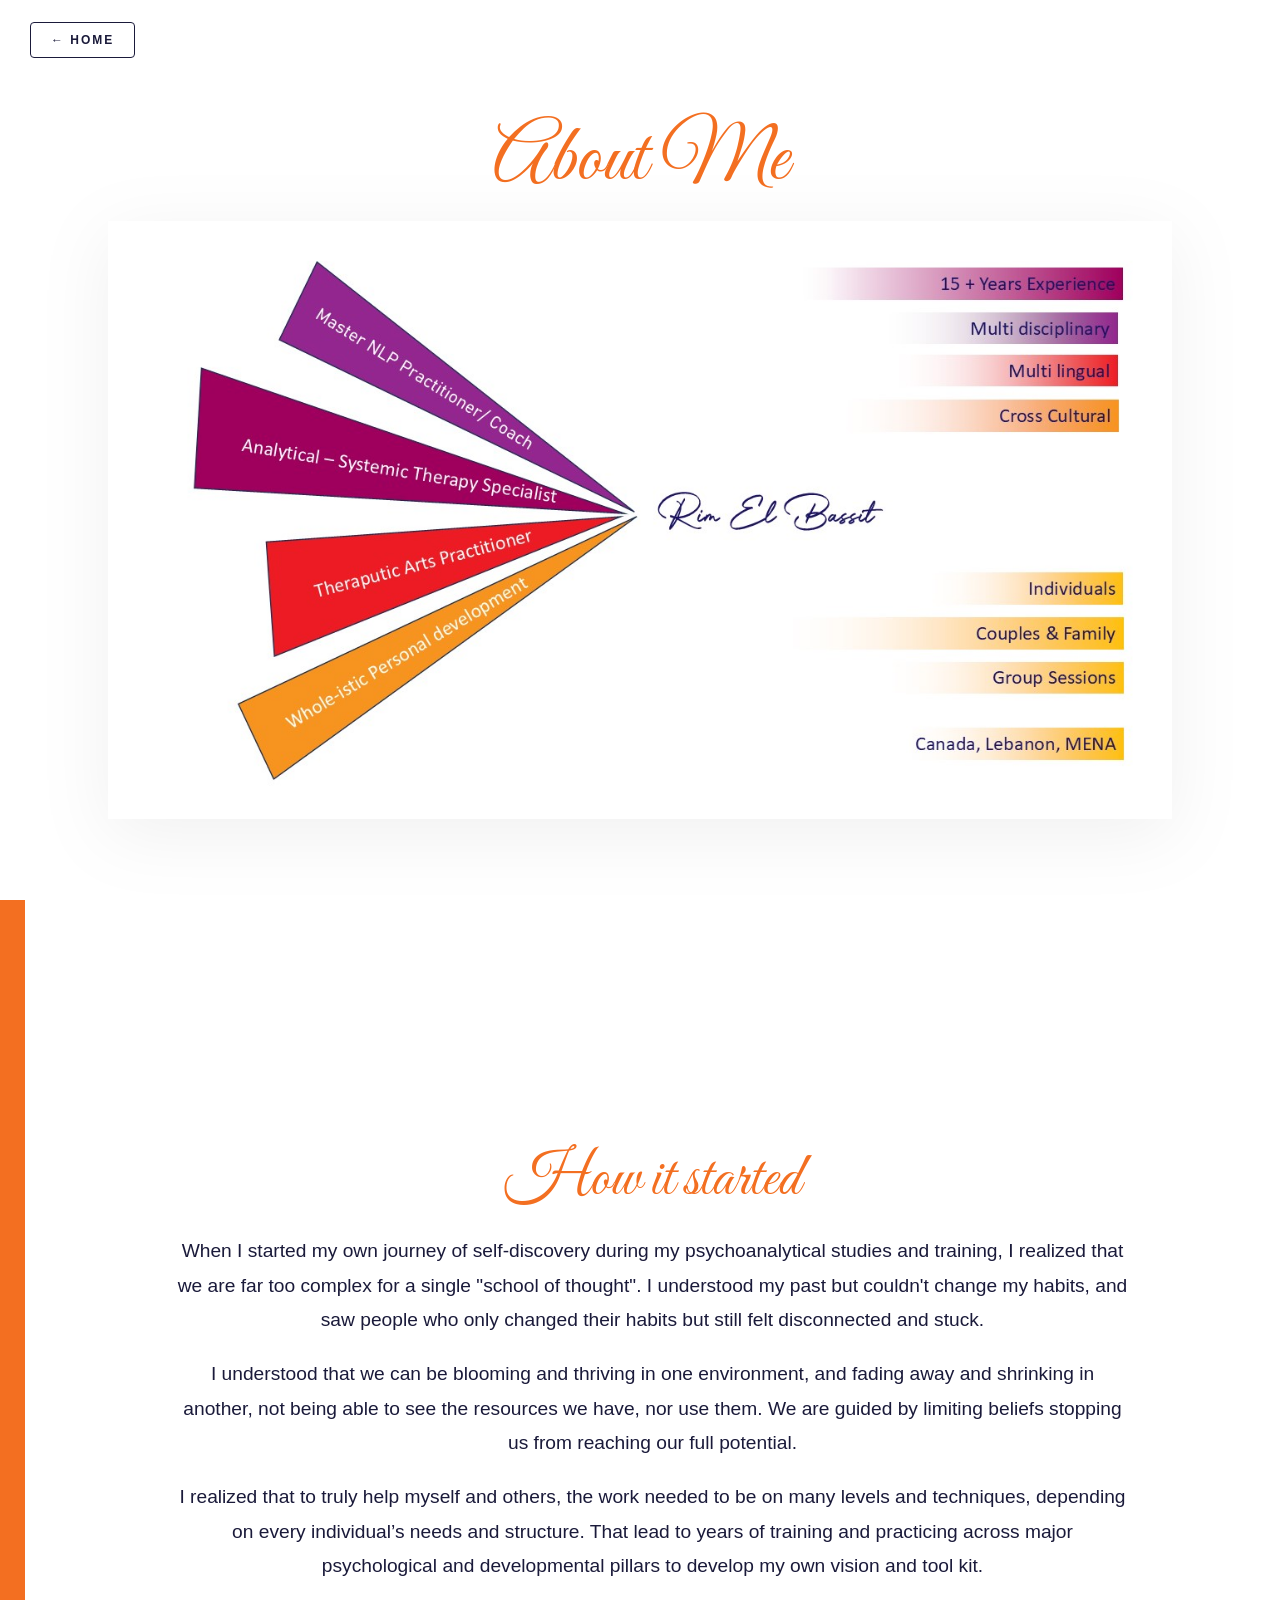
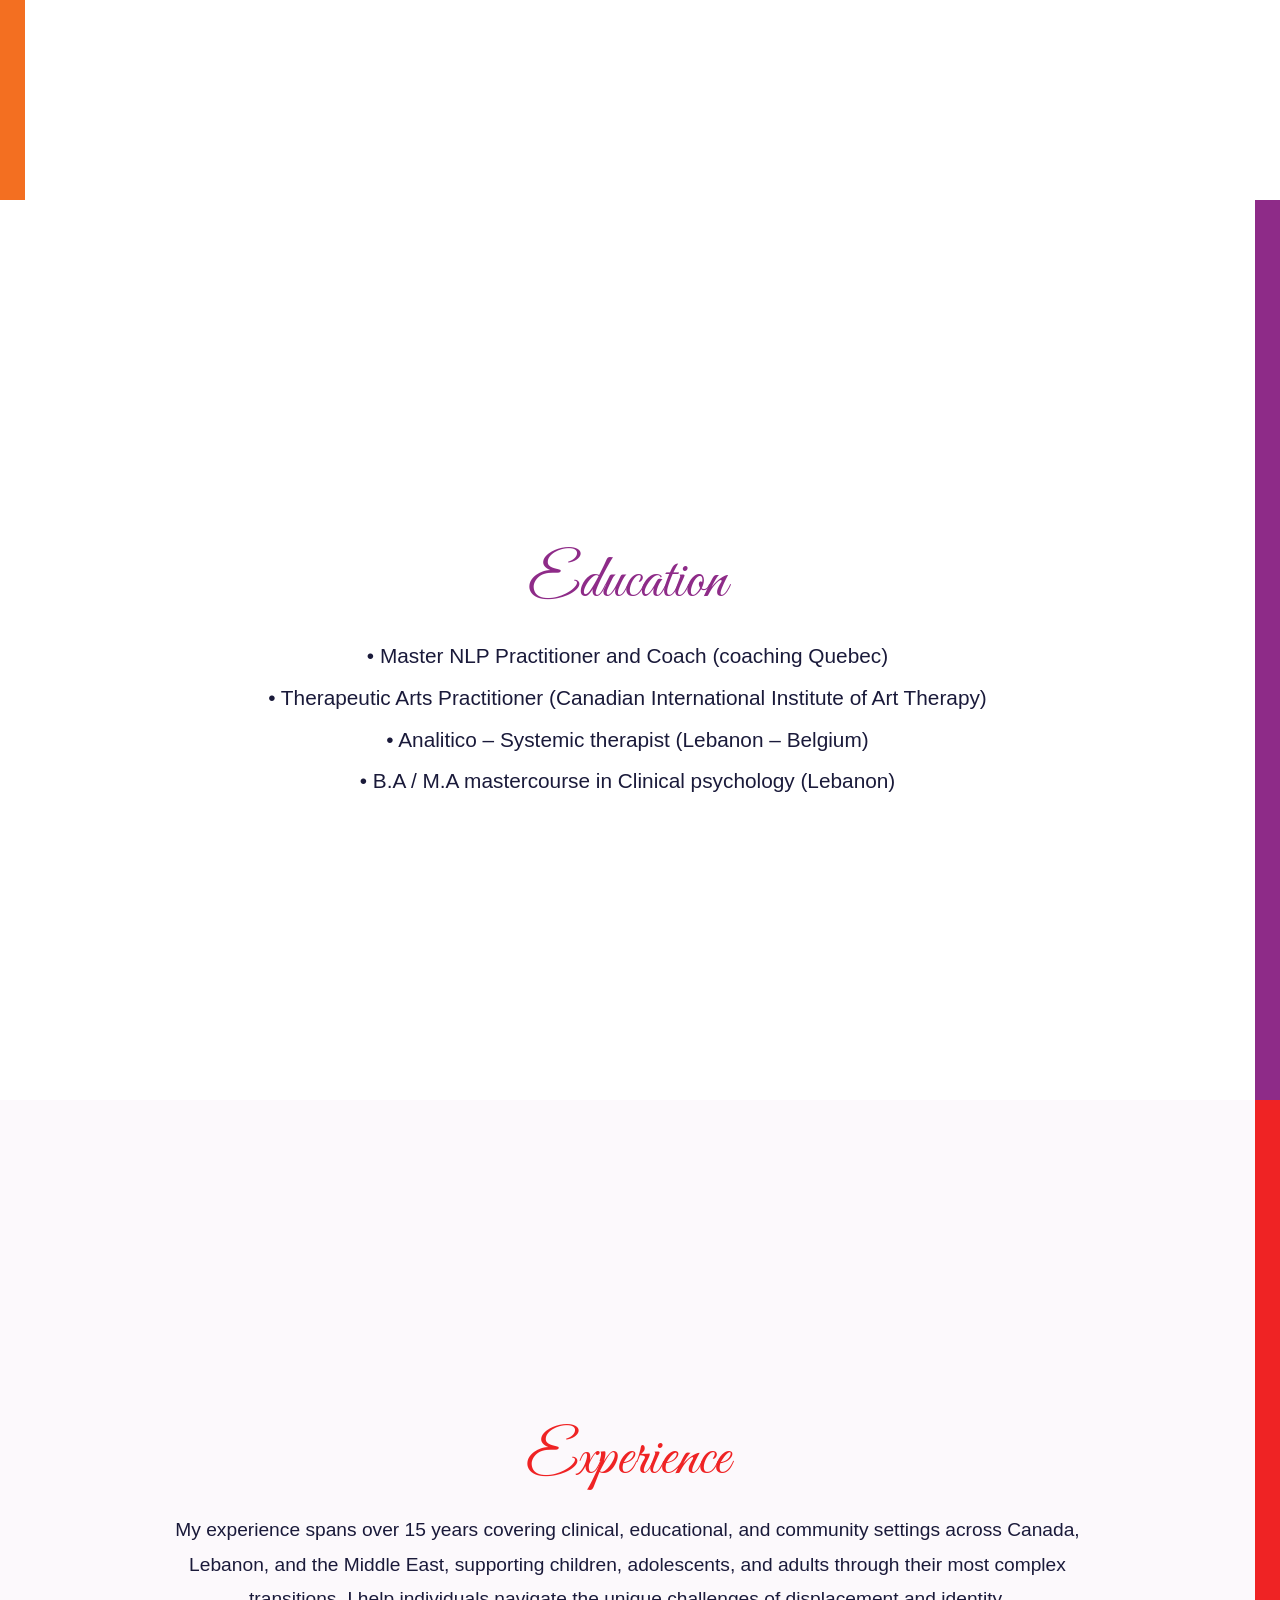
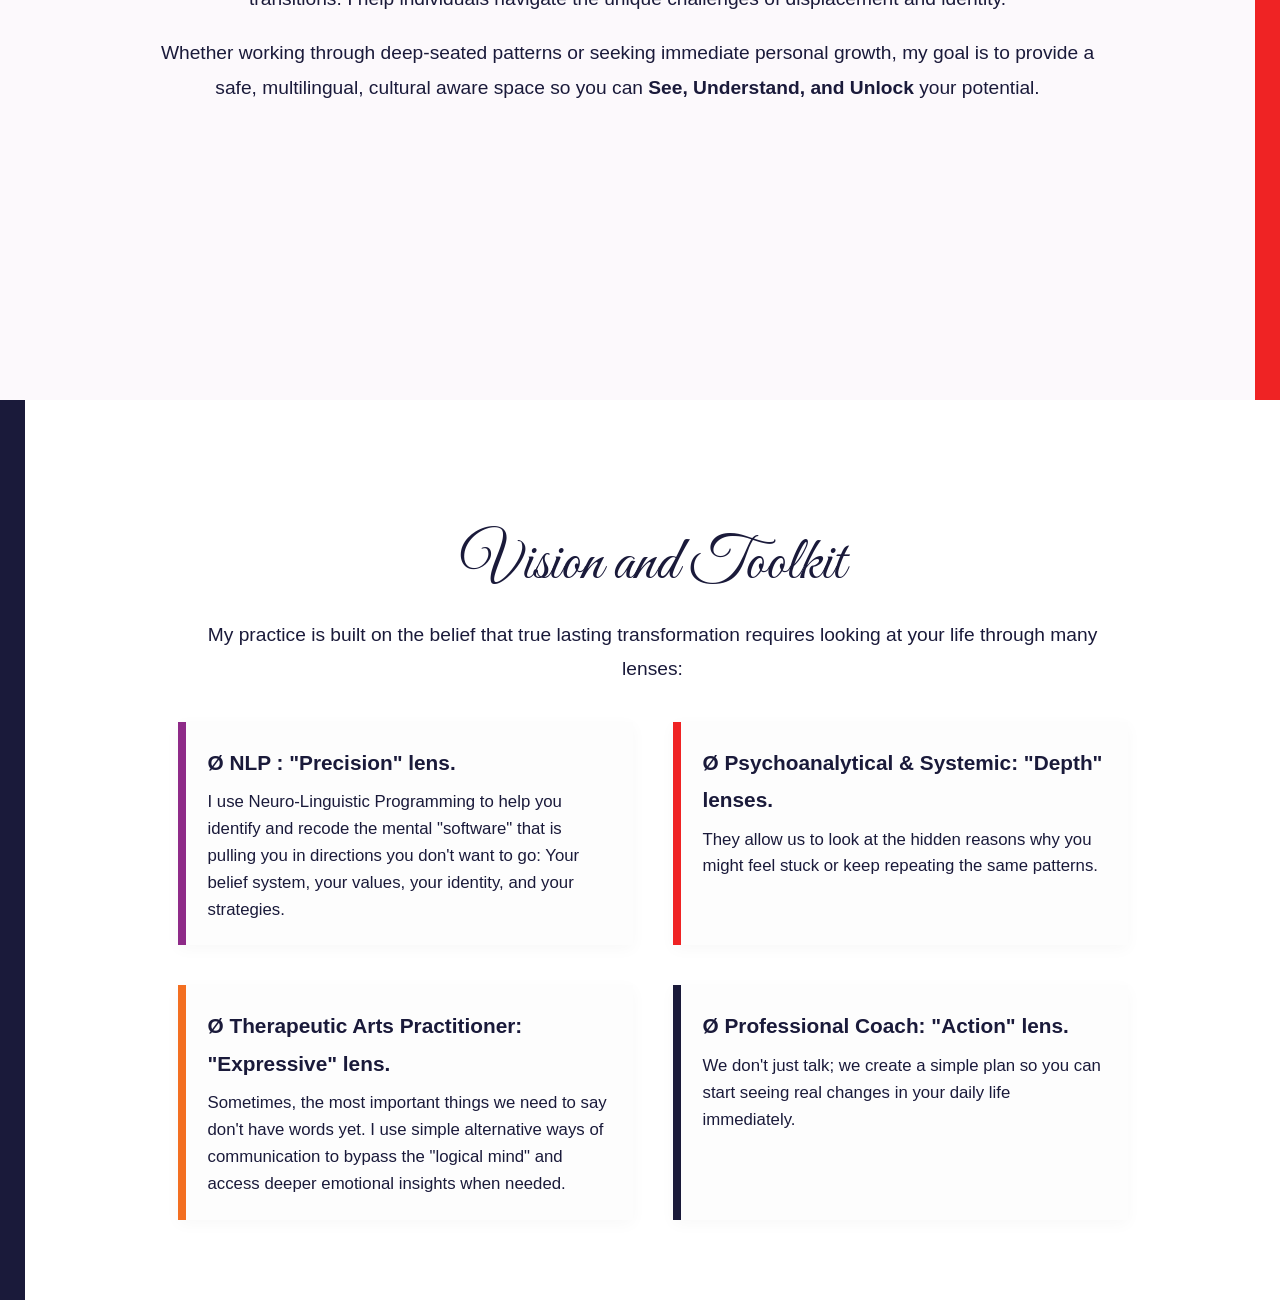
==== about.html @ 896c9c1b "Refactor styles and update toolkit section Adjusted styles for various elements, including font size" ====
<!DOCTYPE html>
<html lang="en">
<head>
    <meta charset="UTF-8">
    <meta name="viewport" content="width=device-width, initial-scale=1.0">
    <title>About Me | I See Counseling</title>
    <link href="https://fonts.googleapis.com/css2?family=Great+Vibes&display=swap" rel="stylesheet">
    <style>
        :root {
            --brand-orange: #f36f21;
            --brand-purple: #8e2b88;
            --brand-red: #ef2324;
            --brand-navy: #1a1a3a;
        }

        /* 1. Layout & Scroll Snap */
        html { scroll-behavior: smooth; }
        body {
            margin: 0;
            font-family: 'Segoe UI', Arial, sans-serif;
            color: var(--brand-navy);
            background-color: #ffffff;
            scroll-snap-type: y mandatory;
            overflow-x: hidden;
        }

        section {
            min-height: 100vh;
            width: 100vw;
            display: flex;
            flex-direction: column;
            justify-content: center;
            align-items: center; 
            padding: 60px 80px;
            box-sizing: border-box;
            scroll-snap-align: start;
            position: relative;
        }

        /* 2. Navigation */
        .nav-top {
            position: fixed;
            top: 30px;
            left: 30px;
            z-index: 100;
        }
        .btn-home {
            text-decoration: none;
            color: var(--brand-navy);
            font-weight: 700;
            font-size: 0.75rem;
            text-transform: uppercase;
            letter-spacing: 2px;
            background: rgba(255,255,255,0.95);
            padding: 10px 20px;
            border: 1.5px solid var(--brand-navy);
            border-radius: 4px;
            transition: 0.3s;
        }
        .btn-home:hover { background: var(--brand-navy); color: #fff; }

        /* 3. Typography - Adjusted one degree smaller */
        .handwritten {
            font-family: 'Great Vibes', cursive;
            font-weight: 400;
            font-size: 5rem; /* Down from 6rem */
            margin: 0;
            line-height: 1;
        }
        
        .section-title {
            font-family: 'Great Vibes', cursive;
            font-weight: 400;
            font-size: 3.8rem; /* Down from 4.5rem */
            margin-bottom: 20px;
            line-height: 1.1;
            text-align: center;
        }

        .text-content {
            max-width: 950px;
            font-size: 1.2rem; /* Down from 1.35rem */
            line-height: 1.8;
            color: var(--brand-navy); 
            text-align: center;
        }

        /* 4. Section Vertical Bar Styling */
        #hero { padding-top: 100px; }
        .hero-diagram { width: 95%; max-width: 1200px; height: auto; margin-top: 20px; filter: drop-shadow(0 15px 35px rgba(0,0,0,0.06)); }

        #how-it-started { border-left: 25px solid var(--brand-orange); }
        #education { border-right: 25px solid var(--brand-purple); }
        #experience { border-right: 25px solid var(--brand-red); background-color: #fcf9fc; }
        #vision-toolkit { border-left: 25px solid var(--brand-navy); }

        /* 5. Vision and Toolkit Grid */
        .toolkit-grid {
            display: grid;
            grid-template-columns: 1fr 1fr;
            gap: 40px;
            margin-top: 35px;
            text-align: left;
        }
        
        .toolkit-item {
            padding: 22px;
            background: #fdfdfd;
            box-shadow: 0 4px 15px rgba(0,0,0,0.03);
            border-left: 8px solid; 
        }
        
        .toolkit-item strong { display: block; font-size: 1.3rem; margin-bottom: 8px; color: var(--brand-navy); }
        .toolkit-item p { margin: 0; font-size: 1.05rem; line-height: 1.6; color: var(--brand-navy); }
        
        /* Toolkit Lens Colors */
        .nlp { border-left-color: var(--brand-purple); }
        .psych { border-left-color: var(--brand-red); }
        .arts { border-left-color: var(--brand-orange); }
        .coach { border-left-color: var(--brand-navy); }

        @media (max-width: 1024px) {
            section { height: auto; min-height: 100vh; padding: 100px 30px; border-width: 15px !important; }
            .toolkit-grid { grid-template-columns: 1fr; }
            .handwritten { font-size: 3.5rem; }
            .section-title { font-size: 3rem; }
            .text-content { font-size: 1.1rem; }
        }
    </style>
</head>
<body>

    <nav class="nav-top">
        <a href="index.html" class="btn-home">← Home</a>
    </nav>

    <section id="hero">
        <h1 class="handwritten" style="color: var(--brand-orange);">About Me</h1>
        <img src="about-diagram.jpg" alt="Identity Map" class="hero-diagram">
    </section>

    <section id="how-it-started">
        <div class="text-content">
            <h2 class="section-title" style="color: var(--brand-orange);">How it started</h2>
            <p>When I started my own journey of self-discovery during my psychoanalytical studies and training, I realized that we are far too complex for a single "school of thought". I understood my past but couldn't change my habits, and saw people who only changed their habits but still felt disconnected and stuck.</p>
            <p>I understood that we can be blooming and thriving in one environment, and fading away and shrinking in another, not being able to see the resources we have, nor use them. We are guided by limiting beliefs stopping us from reaching our full potential.</p>
            <p>I realized that to truly help myself and others, the work needed to be on many levels and techniques, depending on every individual’s needs and structure. That lead to years of training and practicing across major psychological and developmental pillars to develop my own vision and tool kit.</p>
        </div>
    </section>

    <section id="education">
        <div class="text-content">
            <h2 class="section-title" style="color: var(--brand-purple);">Education</h2>
            <div style="font-weight: 500; font-size: 1.3rem; line-height: 2;">
                • Master NLP Practitioner and Coach (coaching Quebec)<br>
                • Therapeutic Arts Practitioner (Canadian International Institute of Art Therapy)<br>
                • Analitico – Systemic therapist (Lebanon – Belgium)<br>
                • B.A / M.A mastercourse in Clinical psychology (Lebanon)
            </div>
        </div>
    </section>

    <section id="experience">
        <div class="text-content">
            <h2 class="section-title" style="color: var(--brand-red);">Experience</h2>
            <p>My experience spans over 15 years covering clinical, educational, and community settings across Canada, Lebanon, and the Middle East, supporting children, adolescents, and adults through their most complex transitions. I help individuals navigate the unique challenges of displacement and identity.</p>
            <p>Whether working through deep-seated patterns or seeking immediate personal growth, my goal is to provide a safe, multilingual, cultural aware space so you can <strong>See, Understand, and Unlock</strong> your potential.</p>
        </div>
    </section>

    <section id="vision-toolkit">
        <div class="text-content">
            <h2 class="section-title" style="color: var(--brand-navy);">Vision and Toolkit</h2>
            <p style="margin-bottom: 30px;">My practice is built on the belief that true lasting transformation requires looking at your life through many lenses:</p>
            
            <div class="toolkit-grid">
                <div class="toolkit-item nlp">
                    <strong>Ø NLP : "Precision" lens.</strong>
                    <p>I use Neuro-Linguistic Programming to help you identify and recode the mental "software" that is pulling you in directions you don't want to go: Your belief system, your values, your identity, and your strategies.</p>
                </div>
                <div class="toolkit-item psych">
                    <strong>Ø Psychoanalytical & Systemic: "Depth" lenses.</strong>
                    <p>They allow us to look at the hidden reasons why you might feel stuck or keep repeating the same patterns.</p>
                </div>
                <div class="toolkit-item arts">
                    <strong>Ø Therapeutic Arts Practitioner: "Expressive" lens.</strong>
                    <p>Sometimes, the most important things we need to say don't have words yet. I use simple alternative ways of communication to bypass the "logical mind" and access deeper emotional insights when needed.</p>
                </div>
                <div class="toolkit-item coach">
                    <strong>Ø Professional Coach: "Action" lens.</strong>
                    <p>We don't just talk; we create a simple plan so you can start seeing real changes in your daily life immediately.</p>
                </div>
            </div>
        </div>
    </section>

</body>
</html>
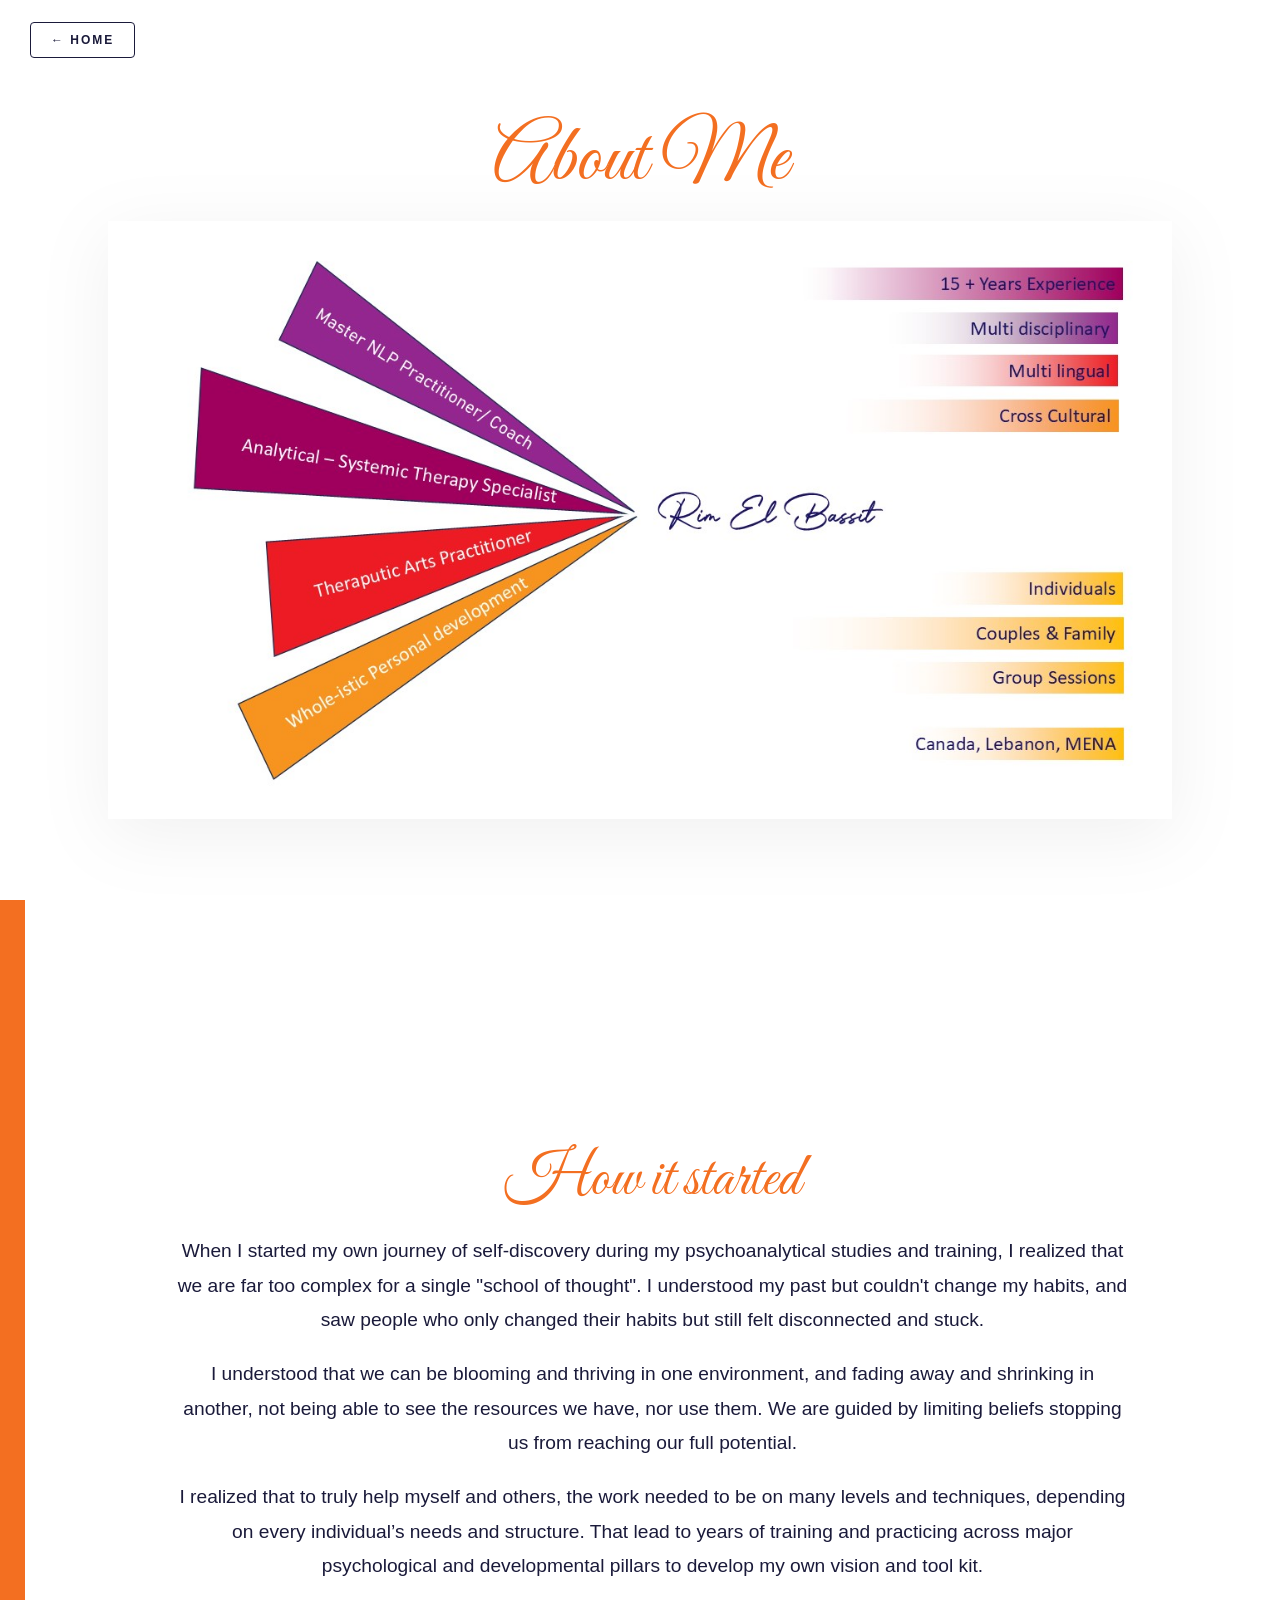
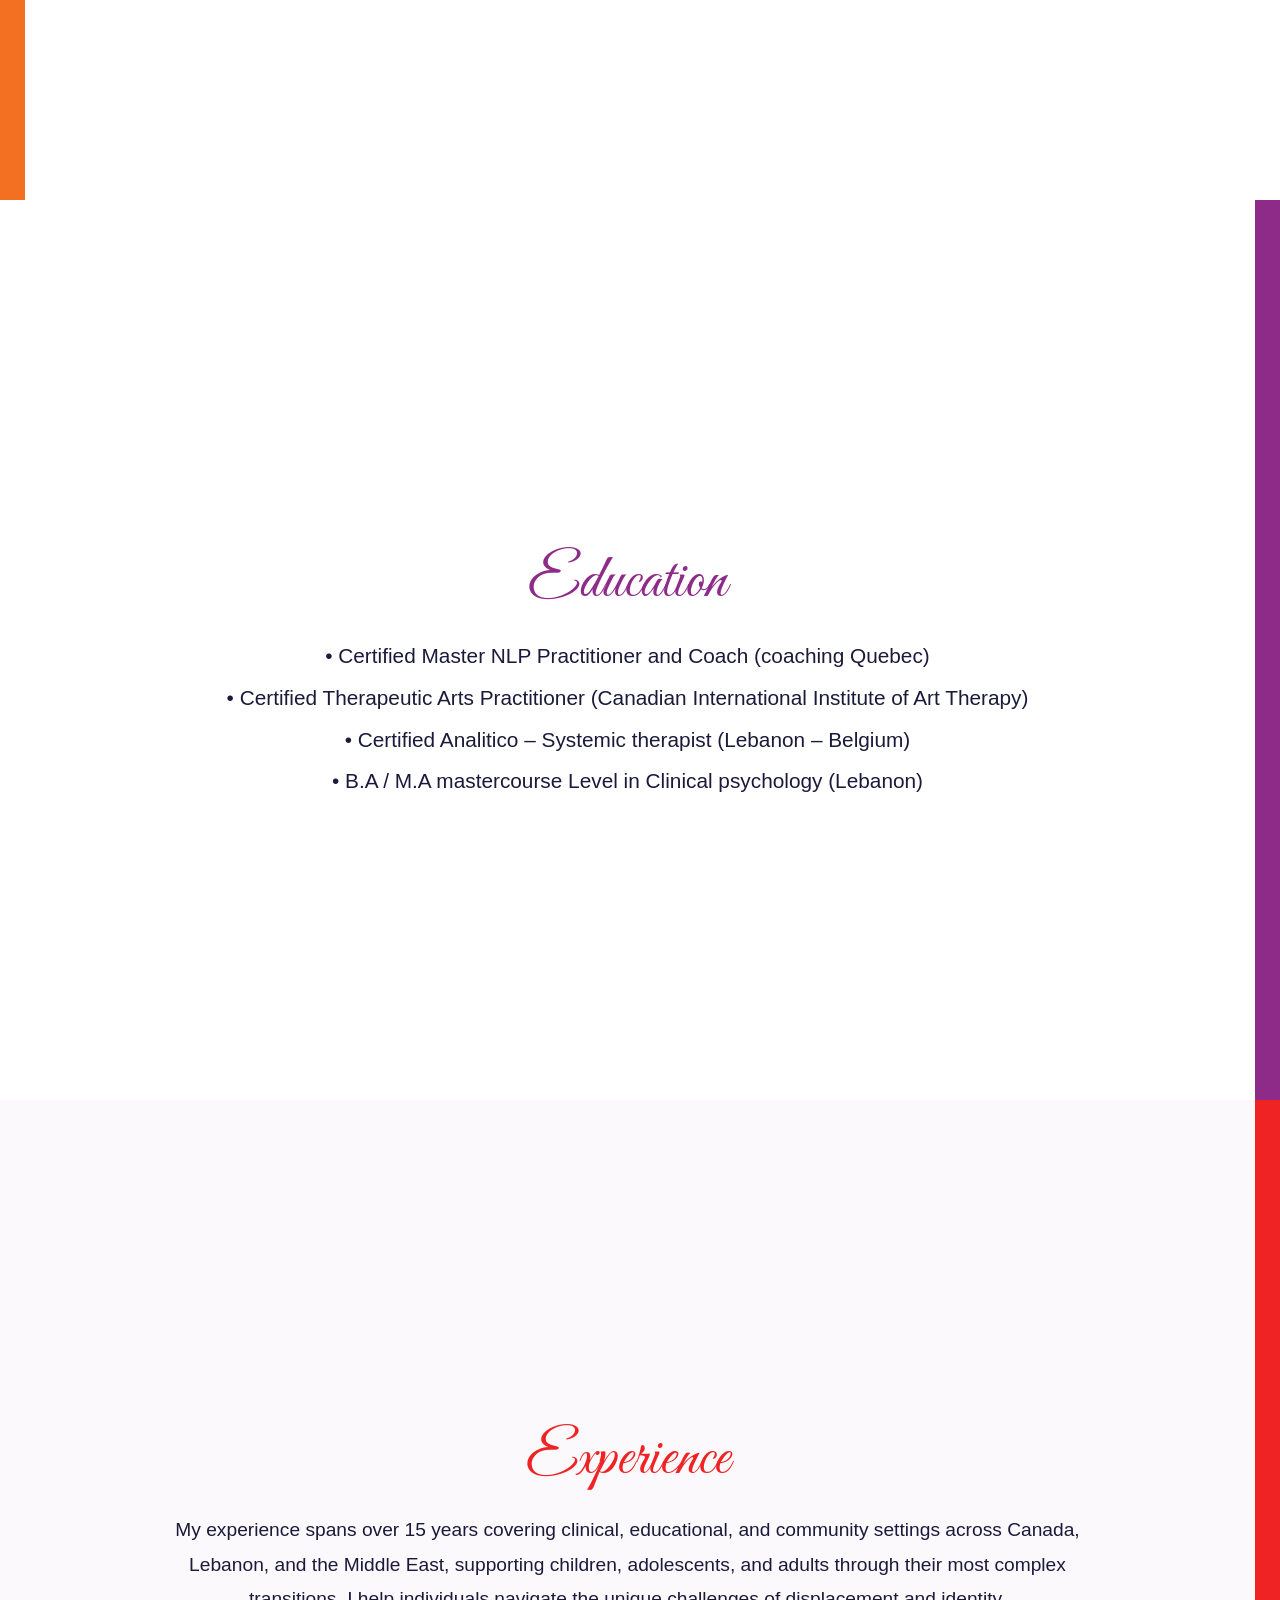
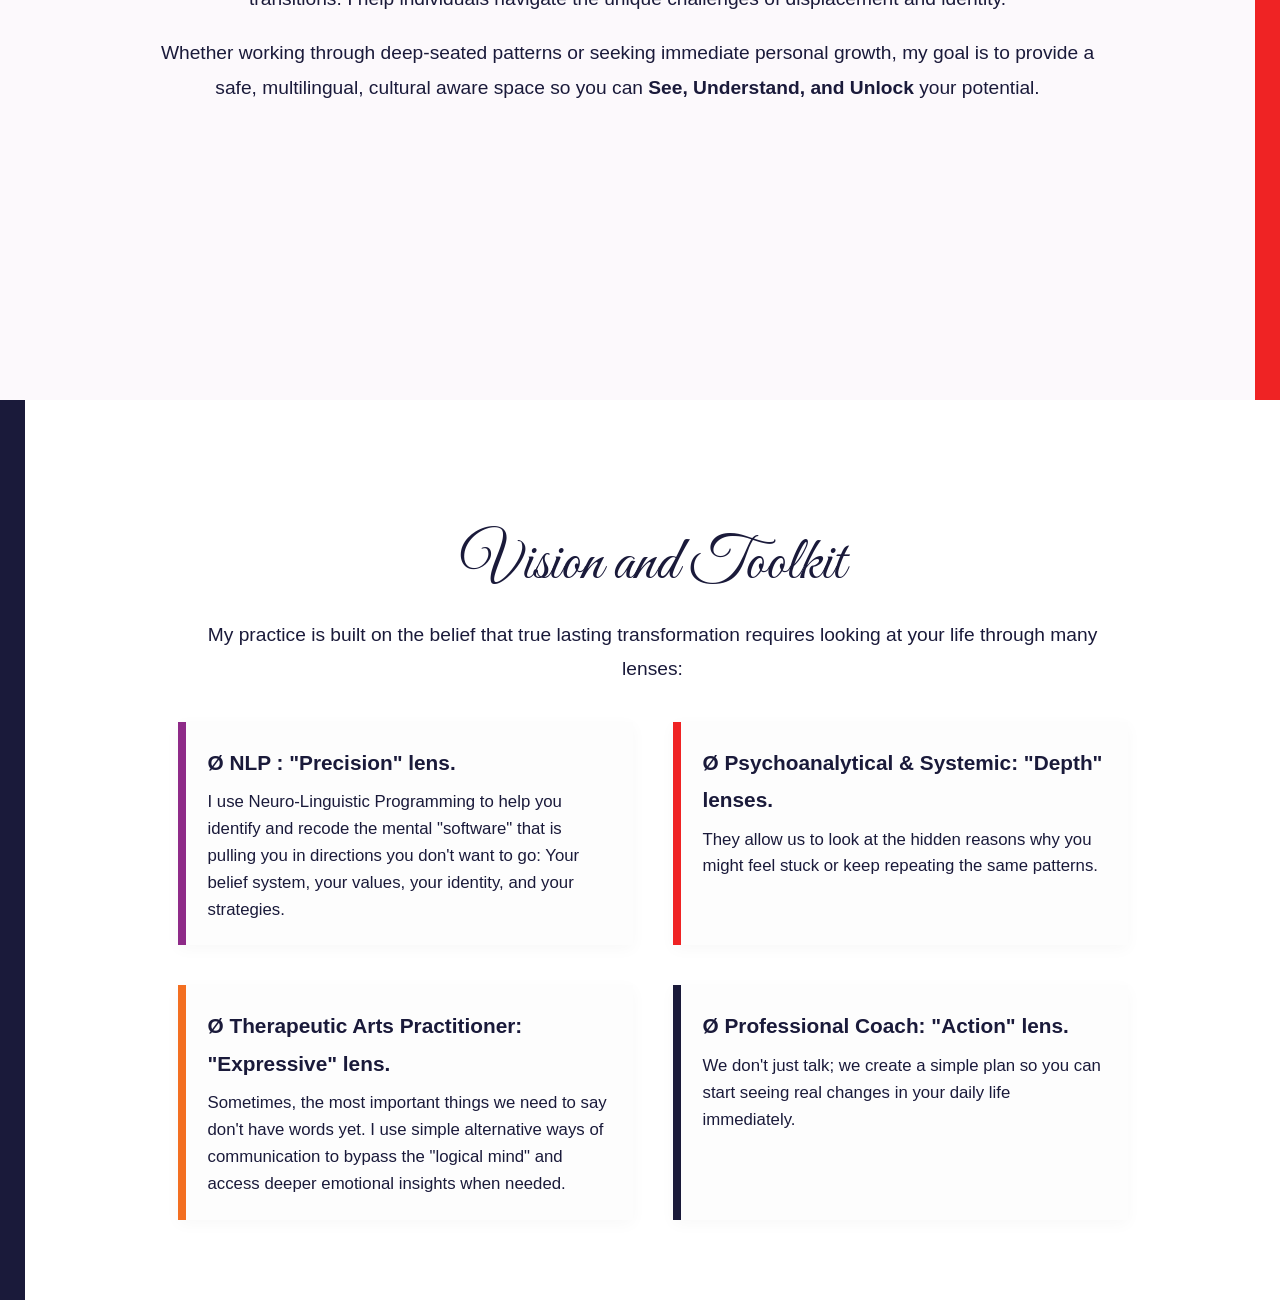
==== commit 1efd434c: "Update about.html" ====
--- a/about.html
+++ b/about.html
@@ -152,10 +152,10 @@
         <div class="text-content">
             <h2 class="section-title" style="color: var(--brand-purple);">Education</h2>
             <div style="font-weight: 500; font-size: 1.3rem; line-height: 2;">
-                • Master NLP Practitioner and Coach (coaching Quebec)<br>
-                • Therapeutic Arts Practitioner (Canadian International Institute of Art Therapy)<br>
-                • Analitico – Systemic therapist (Lebanon – Belgium)<br>
-                • B.A / M.A mastercourse in Clinical psychology (Lebanon)
+                • Certified Master NLP Practitioner and Coach (coaching Quebec)<br>
+                • Certified Therapeutic Arts Practitioner (Canadian International Institute of Art Therapy)<br>
+                • Certified Analitico – Systemic therapist (Lebanon – Belgium)<br>
+                • B.A / M.A mastercourse Level in Clinical psychology (Lebanon)
             </div>
         </div>
     </section>
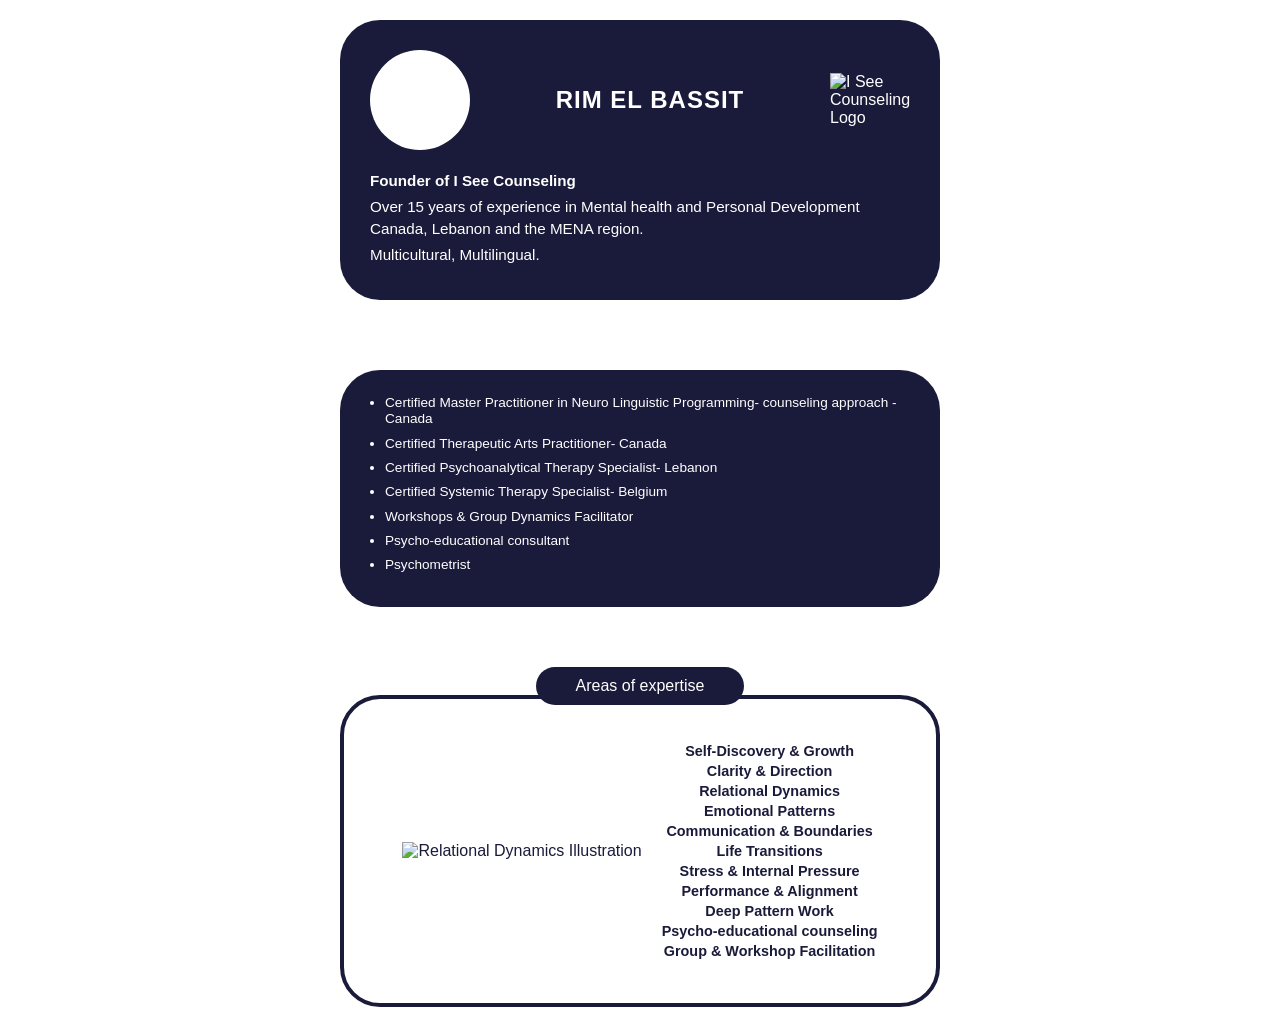
==== commit 1a90a03b: "Create about.html" ====
--- a/about.html
+++ b/about.html
@@ -3,196 +3,78 @@
 <head>
     <meta charset="UTF-8">
     <meta name="viewport" content="width=device-width, initial-scale=1.0">
-    <title>About Me | I See Counseling</title>
-    <link href="https://fonts.googleapis.com/css2?family=Great+Vibes&display=swap" rel="stylesheet">
-    <style>
-        :root {
-            --brand-orange: #f36f21;
-            --brand-purple: #8e2b88;
-            --brand-red: #ef2324;
-            --brand-navy: #1a1a3a;
-        }
-
-        /* 1. Layout & Scroll Snap */
-        html { scroll-behavior: smooth; }
-        body {
-            margin: 0;
-            font-family: 'Segoe UI', Arial, sans-serif;
-            color: var(--brand-navy);
-            background-color: #ffffff;
-            scroll-snap-type: y mandatory;
-            overflow-x: hidden;
-        }
-
-        section {
-            min-height: 100vh;
-            width: 100vw;
-            display: flex;
-            flex-direction: column;
-            justify-content: center;
-            align-items: center; 
-            padding: 60px 80px;
-            box-sizing: border-box;
-            scroll-snap-align: start;
-            position: relative;
-        }
-
-        /* 2. Navigation */
-        .nav-top {
-            position: fixed;
-            top: 30px;
-            left: 30px;
-            z-index: 100;
-        }
-        .btn-home {
-            text-decoration: none;
-            color: var(--brand-navy);
-            font-weight: 700;
-            font-size: 0.75rem;
-            text-transform: uppercase;
-            letter-spacing: 2px;
-            background: rgba(255,255,255,0.95);
-            padding: 10px 20px;
-            border: 1.5px solid var(--brand-navy);
-            border-radius: 4px;
-            transition: 0.3s;
-        }
-        .btn-home:hover { background: var(--brand-navy); color: #fff; }
-
-        /* 3. Typography - Adjusted one degree smaller */
-        .handwritten {
-            font-family: 'Great Vibes', cursive;
-            font-weight: 400;
-            font-size: 5rem; /* Down from 6rem */
-            margin: 0;
-            line-height: 1;
-        }
-        
-        .section-title {
-            font-family: 'Great Vibes', cursive;
-            font-weight: 400;
-            font-size: 3.8rem; /* Down from 4.5rem */
-            margin-bottom: 20px;
-            line-height: 1.1;
-            text-align: center;
-        }
-
-        .text-content {
-            max-width: 950px;
-            font-size: 1.2rem; /* Down from 1.35rem */
-            line-height: 1.8;
-            color: var(--brand-navy); 
-            text-align: center;
-        }
-
-        /* 4. Section Vertical Bar Styling */
-        #hero { padding-top: 100px; }
-        .hero-diagram { width: 95%; max-width: 1200px; height: auto; margin-top: 20px; filter: drop-shadow(0 15px 35px rgba(0,0,0,0.06)); }
-
-        #how-it-started { border-left: 25px solid var(--brand-orange); }
-        #education { border-right: 25px solid var(--brand-purple); }
-        #experience { border-right: 25px solid var(--brand-red); background-color: #fcf9fc; }
-        #vision-toolkit { border-left: 25px solid var(--brand-navy); }
-
-        /* 5. Vision and Toolkit Grid */
-        .toolkit-grid {
-            display: grid;
-            grid-template-columns: 1fr 1fr;
-            gap: 40px;
-            margin-top: 35px;
-            text-align: left;
-        }
-        
-        .toolkit-item {
-            padding: 22px;
-            background: #fdfdfd;
-            box-shadow: 0 4px 15px rgba(0,0,0,0.03);
-            border-left: 8px solid; 
-        }
-        
-        .toolkit-item strong { display: block; font-size: 1.3rem; margin-bottom: 8px; color: var(--brand-navy); }
-        .toolkit-item p { margin: 0; font-size: 1.05rem; line-height: 1.6; color: var(--brand-navy); }
-        
-        /* Toolkit Lens Colors */
-        .nlp { border-left-color: var(--brand-purple); }
-        .psych { border-left-color: var(--brand-red); }
-        .arts { border-left-color: var(--brand-orange); }
-        .coach { border-left-color: var(--brand-navy); }
-
-        @media (max-width: 1024px) {
-            section { height: auto; min-height: 100vh; padding: 100px 30px; border-width: 15px !important; }
-            .toolkit-grid { grid-template-columns: 1fr; }
-            .handwritten { font-size: 3.5rem; }
-            .section-title { font-size: 3rem; }
-            .text-content { font-size: 1.1rem; }
-        }
-    </style>
+    <title>Who We Are - I See Counseling</title>
+    <link rel="stylesheet" href="style.css">
 </head>
 <body>
 
-    <nav class="nav-top">
-        <a href="index.html" class="btn-home">← Home</a>
-    </nav>
-
-    <section id="hero">
-        <h1 class="handwritten" style="color: var(--brand-orange);">About Me</h1>
-        <img src="about-diagram.jpg" alt="Identity Map" class="hero-diagram">
-    </section>
-
-    <section id="how-it-started">
-        <div class="text-content">
-            <h2 class="section-title" style="color: var(--brand-orange);">How it started</h2>
-            <p>When I started my own journey of self-discovery during my psychoanalytical studies and training, I realized that we are far too complex for a single "school of thought". I understood my past but couldn't change my habits, and saw people who only changed their habits but still felt disconnected and stuck.</p>
-            <p>I understood that we can be blooming and thriving in one environment, and fading away and shrinking in another, not being able to see the resources we have, nor use them. We are guided by limiting beliefs stopping us from reaching our full potential.</p>
-            <p>I realized that to truly help myself and others, the work needed to be on many levels and techniques, depending on every individual’s needs and structure. That lead to years of training and practicing across major psychological and developmental pillars to develop my own vision and tool kit.</p>
+<div class="about-container">
+    <!-- Header/Profile Card -->
+    <section class="profile-card">
+        <div class="profile-header">
+            <div class="profile-pic-container">
+                <!-- This white circle acts as a frame for your photo -->
+                <div class="profile-pic-placeholder"></div>
+            </div>
+            <div class="name-info">
+                <h1>RIM EL BASSIT</h1>
+            </div>
+            <img src="butterfly-logo.png" alt="I See Counseling Logo" class="header-logo-icon">
+        </div>
+        
+        <div class="profile-bio">
+            <p class="title-text"><strong>Founder of I See Counseling</strong></p>
+            <p>Over 15 years of experience in Mental health and Personal Development Canada, Lebanon and the MENA region.</p>
+            <p>Multicultural, Multilingual.</p>
         </div>
     </section>
 
-    <section id="education">
-        <div class="text-content">
-            <h2 class="section-title" style="color: var(--brand-purple);">Education</h2>
-            <div style="font-weight: 500; font-size: 1.3rem; line-height: 2;">
-                • Certified Master NLP Practitioner and Coach (coaching Quebec)<br>
-                • Certified Therapeutic Arts Practitioner (Canadian International Institute of Art Therapy)<br>
-                • Certified Analitico – Systemic therapist (Lebanon – Belgium)<br>
-                • B.A / M.A mastercourse Level in Clinical psychology (Lebanon)
-            </div>
+    <!-- Certification Card with Decorative Overlays -->
+    <section class="cert-wrapper">
+        <div class="bg-shape top-red"></div>
+        <div class="bg-shape bottom-orange"></div>
+        <div class="cert-card">
+            <ul>
+                <li>Certified Master Practitioner in Neuro Linguistic Programming- counseling approach - Canada</li>
+                <li>Certified Therapeutic Arts Practitioner- Canada</li>
+                <li>Certified Psychoanalytical Therapy Specialist- Lebanon</li>
+                <li>Certified Systemic Therapy Specialist- Belgium</li>
+                <li>Workshops & Group Dynamics Facilitator</li>
+                <li>Psycho-educational consultant</li>
+                <li>Psychometrist</li>
+            </ul>
         </div>
     </section>
 
-    <section id="experience">
-        <div class="text-content">
-            <h2 class="section-title" style="color: var(--brand-red);">Experience</h2>
-            <p>My experience spans over 15 years covering clinical, educational, and community settings across Canada, Lebanon, and the Middle East, supporting children, adolescents, and adults through their most complex transitions. I help individuals navigate the unique challenges of displacement and identity.</p>
-            <p>Whether working through deep-seated patterns or seeking immediate personal growth, my goal is to provide a safe, multilingual, cultural aware space so you can <strong>See, Understand, and Unlock</strong> your potential.</p>
-        </div>
-    </section>
-
-    <section id="vision-toolkit">
-        <div class="text-content">
-            <h2 class="section-title" style="color: var(--brand-navy);">Vision and Toolkit</h2>
-            <p style="margin-bottom: 30px;">My practice is built on the belief that true lasting transformation requires looking at your life through many lenses:</p>
-            
-            <div class="toolkit-grid">
-                <div class="toolkit-item nlp">
-                    <strong>Ø NLP : "Precision" lens.</strong>
-                    <p>I use Neuro-Linguistic Programming to help you identify and recode the mental "software" that is pulling you in directions you don't want to go: Your belief system, your values, your identity, and your strategies.</p>
+    <!-- Expertise Section -->
+    <div class="expertise-label">Areas of expertise</div>
+    
+    <section class="expertise-wrapper">
+         <div class="bg-shape bottom-red-glow"></div>
+         <div class="expertise-card">
+            <div class="expertise-content">
+                <div class="expertise-image">
+                    <img src="hands-illustration.png" alt="Relational Dynamics Illustration">
                 </div>
-                <div class="toolkit-item psych">
-                    <strong>Ø Psychoanalytical & Systemic: "Depth" lenses.</strong>
-                    <p>They allow us to look at the hidden reasons why you might feel stuck or keep repeating the same patterns.</p>
-                </div>
-                <div class="toolkit-item arts">
-                    <strong>Ø Therapeutic Arts Practitioner: "Expressive" lens.</strong>
-                    <p>Sometimes, the most important things we need to say don't have words yet. I use simple alternative ways of communication to bypass the "logical mind" and access deeper emotional insights when needed.</p>
-                </div>
-                <div class="toolkit-item coach">
-                    <strong>Ø Professional Coach: "Action" lens.</strong>
-                    <p>We don't just talk; we create a simple plan so you can start seeing real changes in your daily life immediately.</p>
+                <div class="expertise-list">
+                    <p>Self-Discovery & Growth</p>
+                    <p>Clarity & Direction</p>
+                    <p>Relational Dynamics</p>
+                    <p>Emotional Patterns</p>
+                    <p>Communication & Boundaries</p>
+                    <p>Life Transitions</p>
+                    <p>Stress & Internal Pressure</p>
+                    <p>Performance & Alignment</p>
+                    <p>Deep Pattern Work</p>
+                    <p>Psycho-educational counseling</p>
+                    <p>Group & Workshop Facilitation</p>
                 </div>
             </div>
-        </div>
+            <!-- The orange triangle accent from your design -->
+            <div class="accent-wedge"></div>
+         </div>
     </section>
+</div>
 
 </body>
 </html>
--- a/style.css
+++ b/style.css
@@ -0,0 +1,461 @@
+/* General Setup */
+* {
+    margin: 0;
+    padding: 0;
+    box-sizing: border-box;
+    font-family: 'Segoe UI', Tahoma, Geneva, Verdana, sans-serif;
+}
+
+body {
+    background-color: #ffffff;
+    color: #1A1A3A;
+    overflow-x: hidden;
+}
+
+/* Header & Hamburger Navigation */
+.navbar {
+    width: 100%;
+    padding: 10px 5% 0 5%;
+    display: flex;
+    justify-content: flex-end;
+    position: relative;
+}
+
+.menu-toggle {
+    cursor: pointer;
+    display: block;
+    z-index: 1001;
+}
+
+.bar {
+    display: block;
+    width: 30px;
+    height: 3px;
+    margin: 6px auto;
+    background-color: #1A1A3A;
+    transition: 0.3s;
+}
+
+.nav-list {
+    position: absolute;
+    top: 50px;
+    right: 5%;
+    background-color: white;
+    list-style: none;
+    box-shadow: 0 5px 15px rgba(0,0,0,0.1);
+    border-radius: 8px;
+    display: none;
+    z-index: 1000;
+}
+
+.nav-list.active {
+    display: block;
+}
+
+.nav-list li a {
+    text-decoration: none;
+    color: #1A1A3A;
+    display: block;
+    padding: 15px 25px;
+    font-weight: 500;
+}
+
+/* Main Layout Elements */
+.logo-container {
+    text-align: center;
+    padding: 10px 0;
+    display: flex;
+    flex-direction: column;
+    align-items: center;
+}
+
+.main-logo {
+    max-width: 500px;
+    width: 85%;
+    height: auto;
+}
+
+.divider {
+    border: 0;
+    height: 1px;
+    background: #8E2B88;
+    margin: 5px auto 20px auto;
+    width: 90%;
+    max-width: 1000px;
+}
+
+.discover-banner-container {
+    margin: 20px 0;
+    text-align: center;
+}
+
+.discover-banner {
+    background-color: #1A1A3A;
+    color: white;
+    display: inline-block;
+    padding: 10px 80px;
+    border-radius: 10px;
+}
+
+.discover-banner h2 {
+    font-weight: 400;
+    font-size: 1.6rem;
+    letter-spacing: 1px;
+}
+
+/* Button Grid */
+.icon-grid {
+    display: flex;
+    justify-content: center;
+    align-items: flex-end;
+    flex-wrap: wrap;
+    gap: 20px;
+    padding: 20px 5%;
+    max-width: 1000px; /* Narrowed slightly for 4 buttons */
+    margin: 0 auto;
+}
+
+.icon-item {
+    width: 160px;
+    display: flex;
+    flex-direction: column;
+    align-items: center;
+    text-align: center;
+}
+
+.icon-item p {
+    font-size: 0.9rem;
+    font-weight: 600;
+    color: #1A1A3A;
+    margin-bottom: 10px;
+    line-height: 1.2;
+    height: 2.4rem;
+    display: flex;
+    align-items: center;
+    justify-content: center;
+}
+
+.icon-item img {
+    width: 140px;
+    height: 140px;
+    border-radius: 50%;
+    transition: transform 0.3s ease;
+    cursor: pointer;
+}
+
+.icon-item img:hover {
+    transform: scale(1.05);
+}
+
+/* --- Responsive Adjustments --- */
+
+@media (max-width: 768px) {
+    .icon-grid {
+        flex-direction: column;
+        align-items: center;
+        gap: 40px;
+    }
+
+    .icon-item { width: 100%; }
+    .icon-item img { width: 180px; height: 180px; }
+}
+
+@media (max-width: 480px) {
+    .main-logo { width: 95%; }
+    .discover-banner { width: 85%; padding: 10px 0; }
+}
+
+
+
+/* Page Header Styling */
+.page-header {
+    text-align: center;
+    padding: 40px 20px;
+}
+
+.page-header h1 {
+    font-family: 'Montserrat', sans-serif;
+    color: #1A1A3A;
+    font-size: 2.2rem;
+    margin-bottom: 10px;
+}
+
+.subtitle {
+    font-style: italic;
+    color: #8E2B88;
+    font-size: 1.1rem;
+}
+
+/* Category Sections */
+.scenario-group {
+    margin-bottom: 50px;
+    padding: 0 5%;
+}
+
+.category-title {
+    font-family: 'Montserrat', sans-serif;
+    font-size: 1.4rem;
+    color: #1A1A3A;
+    margin-bottom: 20px;
+    border-bottom: 1px solid #eee;
+    padding-bottom: 10px;
+}
+
+/* Grid for Cards */
+.scenario-grid {
+    display: grid;
+    grid-template-columns: repeat(auto-fit, minmax(280px, 1fr));
+    gap: 20px;
+}
+
+/* The "If you are..." Card Style */
+.support-card {
+    background: #fcfcfc;
+    border-radius: 8px;
+    padding: 25px;
+    box-shadow: 0 2px 5px rgba(0,0,0,0.03);
+    transition: transform 0.3s ease, box-shadow 0.3s ease;
+    display: flex;
+    align-items: center;
+}
+
+.support-card:hover {
+    transform: translateY(-5px);
+    box-shadow: 0 8px 15px rgba(0,0,0,0.08);
+}
+
+.support-card p {
+    font-size: 1rem;
+    line-height: 1.5;
+    color: #444;
+}
+
+.support-card strong {
+    color: #1A1A3A;
+    font-weight: 600;
+}
+
+/* Color Accents */
+.support-card.orange { border-left: 5px solid #F15A24; }
+.support-card.purple { border-left: 5px solid #8E2B88; }
+.support-card.magenta { border-left: 5px solid #D1206B; }
+
+/* CTA Button */
+.cta-container {
+    text-align: center;
+    padding: 60px 0;
+}
+
+.cta-button {
+    display: inline-block;
+    background-color: #1A1A3A;
+    color: white;
+    padding: 15px 40px;
+    border-radius: 30px;
+    text-decoration: none;
+    font-weight: 600;
+    margin-top: 15px;
+    transition: background 0.3s ease;
+}
+
+.cta-button:hover {
+    background-color: #F15A24;
+}
+
+/* Mobile Adjustments */
+@media (max-width: 600px) {
+    .page-header h1 { font-size: 1.8rem; }
+    .scenario-grid { grid-template-columns: 1fr; }
+}
+:root {
+    --navy: #1A1A3A;
+    --purple: #D067C0;
+    --maroon: #7A1A6B;
+    --red: #E82431;
+    --sage-orange: #E18318;
+    --systemic-orange: #E85E2E;
+    --white: #ffffff;
+}
+
+body {
+    font-family: 'Segoe UI', Tahoma, Geneva, Verdana, sans-serif;
+    background-color: var(--white);
+    margin: 0;
+    padding: 20px;
+    display: flex;
+    justify-content: center;
+}
+
+.about-container {
+    max-width: 600px; /* Matching the narrow aspect ratio of your design */
+    width: 100%;
+}
+
+/* Profile Card */
+.profile-card {
+    background-color: var(--navy);
+    border-radius: 40px;
+    padding: 30px;
+    color: white;
+    position: relative;
+    margin-bottom: 50px;
+}
+
+.profile-header {
+    display: flex;
+    align-items: center;
+    justify-content: space-between;
+    margin-bottom: 20px;
+}
+
+.profile-pic-placeholder {
+    width: 100px;
+    height: 100px;
+    background-color: white;
+    border-radius: 50%;
+}
+
+.name-info h1 {
+    font-size: 1.5rem;
+    letter-spacing: 1px;
+    margin: 0;
+}
+
+.header-logo-icon {
+    width: 80px;
+}
+
+.profile-bio p {
+    font-size: 0.95rem;
+    line-height: 1.4;
+    margin: 5px 0;
+}
+
+/* Certifications Section */
+.cert-wrapper {
+    position: relative;
+    padding: 20px 0;
+    margin-bottom: 40px;
+}
+
+.bg-shape {
+    position: absolute;
+    z-index: 1;
+    border-radius: 30px;
+}
+
+.orange-shape {
+    background-color: var(--systemic-orange);
+    width: 90%;
+    height: 100px;
+    bottom: -10px;
+    right: 0;
+}
+
+.red-shape {
+    background-color: var(--red);
+    width: 40%;
+    height: 60px;
+    top: -10px;
+    left: 0;
+}
+
+.cert-card {
+    position: relative;
+    z-index: 2;
+    background-color: var(--navy);
+    border-radius: 40px;
+    padding: 25px;
+    color: white;
+}
+
+.cert-card ul {
+    list-style-type: disc;
+    padding-left: 20px;
+    margin: 0;
+}
+
+.cert-card li {
+    font-size: 0.85rem;
+    margin-bottom: 8px;
+    line-height: 1.2;
+}
+
+/* Expertise Section */
+.expertise-label {
+    background-color: var(--navy);
+    color: white;
+    width: fit-content;
+    padding: 10px 40px;
+    border-radius: 25px;
+    margin: 0 auto -20px auto;
+    position: relative;
+    z-index: 3;
+}
+
+.expertise-wrapper {
+    position: relative;
+    padding-top: 10px;
+}
+
+.bottom-red-shape {
+    background-color: var(--red);
+    width: 80%;
+    height: 80px;
+    bottom: -10px;
+    left: 10%;
+}
+
+.expertise-card {
+    position: relative;
+    z-index: 2;
+    border: 4px solid var(--navy);
+    background-color: white;
+    border-radius: 40px;
+    padding: 40px 20px;
+    display: flex;
+    justify-content: center;
+}
+
+.expertise-content {
+    display: flex;
+    align-items: center;
+    gap: 20px;
+}
+
+.expertise-image img {
+    width: 120px;
+}
+
+.expertise-list {
+    text-align: center;
+}
+
+.expertise-list p {
+    color: var(--navy);
+    font-weight: bold;
+    margin: 4px 0;
+    font-size: 0.9rem;
+}
+
+.accent-line {
+    position: absolute;
+    right: 30px;
+    bottom: 0;
+    width: 30px;
+    height: 80%;
+    background-color: var(--systemic-orange);
+    clip-path: polygon(100% 0, 0% 100%, 100% 100%);
+}
+
+/* Responsive Adjustments */
+@media (max-width: 480px) {
+    .expertise-content {
+        flex-direction: column;
+    }
+    .profile-header {
+        flex-direction: column;
+        gap: 15px;
+        text-align: center;
+    }
+}
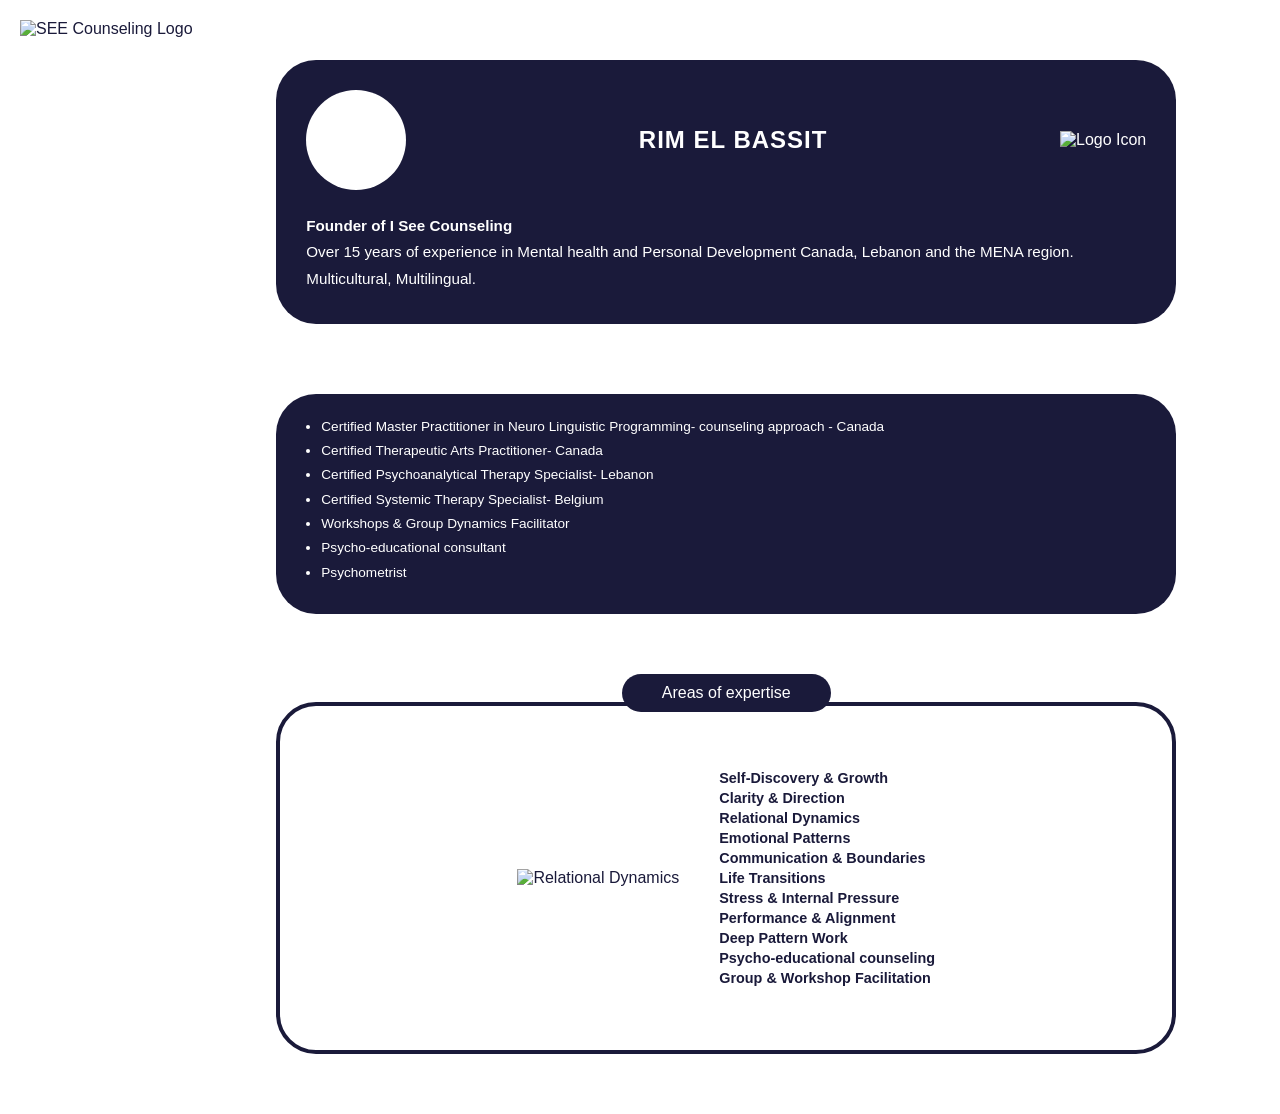
==== commit 6c2a82f8: "Refactor about.html structure and content" ====
--- a/about.html
+++ b/about.html
@@ -8,73 +8,80 @@
 </head>
 <body>
 
-<div class="about-container">
-    <!-- Header/Profile Card -->
-    <section class="profile-card">
-        <div class="profile-header">
-            <div class="profile-pic-container">
-                <!-- This white circle acts as a frame for your photo -->
+    <!-- Header with Logo and Menu -->
+    <header class="main-header">
+        <div class="header-content">
+            <img src="logo.png" alt="SEE Counseling Logo" class="main-logo">
+            <div class="menu-icon">
+                <span></span>
+                <span></span>
+                <span></span>
+            </div>
+        </div>
+    </header>
+
+    <div class="about-container">
+        <!-- Profile Card -->
+        <section class="profile-card">
+            <div class="profile-header">
                 <div class="profile-pic-placeholder"></div>
+                <div class="name-info">
+                    <h1>RIM EL BASSIT</h1>
+                </div>
+                <img src="logo.png" alt="Logo Icon" class="card-logo-icon">
             </div>
-            <div class="name-info">
-                <h1>RIM EL BASSIT</h1>
+            <div class="profile-bio">
+                <p><strong>Founder of I See Counseling</strong></p>
+                <p>Over 15 years of experience in Mental health and Personal Development Canada, Lebanon and the MENA region.</p>
+                <p>Multicultural, Multilingual.</p>
             </div>
-            <img src="butterfly-logo.png" alt="I See Counseling Logo" class="header-logo-icon">
-        </div>
+        </section>
+
+        <!-- Certifications with Red/Orange Blocks -->
+        <section class="cert-wrapper">
+            <div class="bg-block red-block"></div>
+            <div class="bg-block orange-block"></div>
+            <div class="cert-card">
+                <ul>
+                    <li>Certified Master Practitioner in Neuro Linguistic Programming- counseling approach - Canada</li>
+                    <li>Certified Therapeutic Arts Practitioner- Canada</li>
+                    <li>Certified Psychoanalytical Therapy Specialist- Lebanon</li>
+                    <li>Certified Systemic Therapy Specialist- Belgium</li>
+                    <li>Workshops & Group Dynamics Facilitator</li>
+                    <li>Psycho-educational consultant</li>
+                    <li>Psychometrist</li>
+                </ul>
+            </div>
+        </section>
+
+        <!-- Expertise Section -->
+        <div class="expertise-label">Areas of expertise</div>
         
-        <div class="profile-bio">
-            <p class="title-text"><strong>Founder of I See Counseling</strong></p>
-            <p>Over 15 years of experience in Mental health and Personal Development Canada, Lebanon and the MENA region.</p>
-            <p>Multicultural, Multilingual.</p>
-        </div>
-    </section>
-
-    <!-- Certification Card with Decorative Overlays -->
-    <section class="cert-wrapper">
-        <div class="bg-shape top-red"></div>
-        <div class="bg-shape bottom-orange"></div>
-        <div class="cert-card">
-            <ul>
-                <li>Certified Master Practitioner in Neuro Linguistic Programming- counseling approach - Canada</li>
-                <li>Certified Therapeutic Arts Practitioner- Canada</li>
-                <li>Certified Psychoanalytical Therapy Specialist- Lebanon</li>
-                <li>Certified Systemic Therapy Specialist- Belgium</li>
-                <li>Workshops & Group Dynamics Facilitator</li>
-                <li>Psycho-educational consultant</li>
-                <li>Psychometrist</li>
-            </ul>
-        </div>
-    </section>
-
-    <!-- Expertise Section -->
-    <div class="expertise-label">Areas of expertise</div>
-    
-    <section class="expertise-wrapper">
-         <div class="bg-shape bottom-red-glow"></div>
-         <div class="expertise-card">
-            <div class="expertise-content">
-                <div class="expertise-image">
-                    <img src="hands-illustration.png" alt="Relational Dynamics Illustration">
+        <section class="expertise-wrapper">
+             <div class="bg-block expertise-red-base"></div>
+             <div class="expertise-card">
+                <div class="expertise-content">
+                    <div class="expertise-image">
+                        <img src="hands.jpg" alt="Relational Dynamics">
+                    </div>
+                    <div class="expertise-list">
+                        <p>Self-Discovery & Growth</p>
+                        <p>Clarity & Direction</p>
+                        <p>Relational Dynamics</p>
+                        <p>Emotional Patterns</p>
+                        <p>Communication & Boundaries</p>
+                        <p>Life Transitions</p>
+                        <p>Stress & Internal Pressure</p>
+                        <p>Performance & Alignment</p>
+                        <p>Deep Pattern Work</p>
+                        <p>Psycho-educational counseling</p>
+                        <p>Group & Workshop Facilitation</p>
+                    </div>
                 </div>
-                <div class="expertise-list">
-                    <p>Self-Discovery & Growth</p>
-                    <p>Clarity & Direction</p>
-                    <p>Relational Dynamics</p>
-                    <p>Emotional Patterns</p>
-                    <p>Communication & Boundaries</p>
-                    <p>Life Transitions</p>
-                    <p>Stress & Internal Pressure</p>
-                    <p>Performance & Alignment</p>
-                    <p>Deep Pattern Work</p>
-                    <p>Psycho-educational counseling</p>
-                    <p>Group & Workshop Facilitation</p>
-                </div>
-            </div>
-            <!-- The orange triangle accent from your design -->
-            <div class="accent-wedge"></div>
-         </div>
-    </section>
-</div>
+                <div class="orange-wedge"></div>
+             </div>
+        </section>
+    </div>
 
 </body>
 </html>
--- a/style.css
+++ b/style.css
@@ -459,3 +459,57 @@
         text-align: center;
     }
 }
+:root {
+    --navy: #1A1A3A;
+    --red: #E82431;
+    --systemic-orange: #E85E2E;
+}
+
+/* This allows the page to expand on larger screens */
+.about-container {
+    max-width: 900px; /* Increased from 550px for better desktop feel */
+    width: 95%;
+    margin: 40px auto;
+}
+
+/* Desktop: Header Layout */
+.profile-header {
+    display: flex;
+    align-items: center;
+    justify-content: space-between;
+    gap: 30px;
+    margin-bottom: 25px;
+}
+
+/* Desktop: Expertise Section side-by-side */
+.expertise-content {
+    display: flex;
+    flex-direction: row; /* Forces image and text to stay side-by-side */
+    align-items: center;
+    justify-content: space-around;
+    gap: 40px;
+    padding: 20px;
+}
+
+/* Ensure the illustrations don't get too small */
+.expertise-image img {
+    width: 200px; 
+    height: auto;
+}
+
+.expertise-list {
+    text-align: left; /* Professional left-align for desktop */
+}
+
+/* MOBILE FIX: This kicks in only when the screen is small */
+@media (max-width: 768px) {
+    .profile-header, 
+    .expertise-content {
+        flex-direction: column;
+        text-align: center;
+    }
+    
+    .expertise-list {
+        text-align: center;
+    }
+}
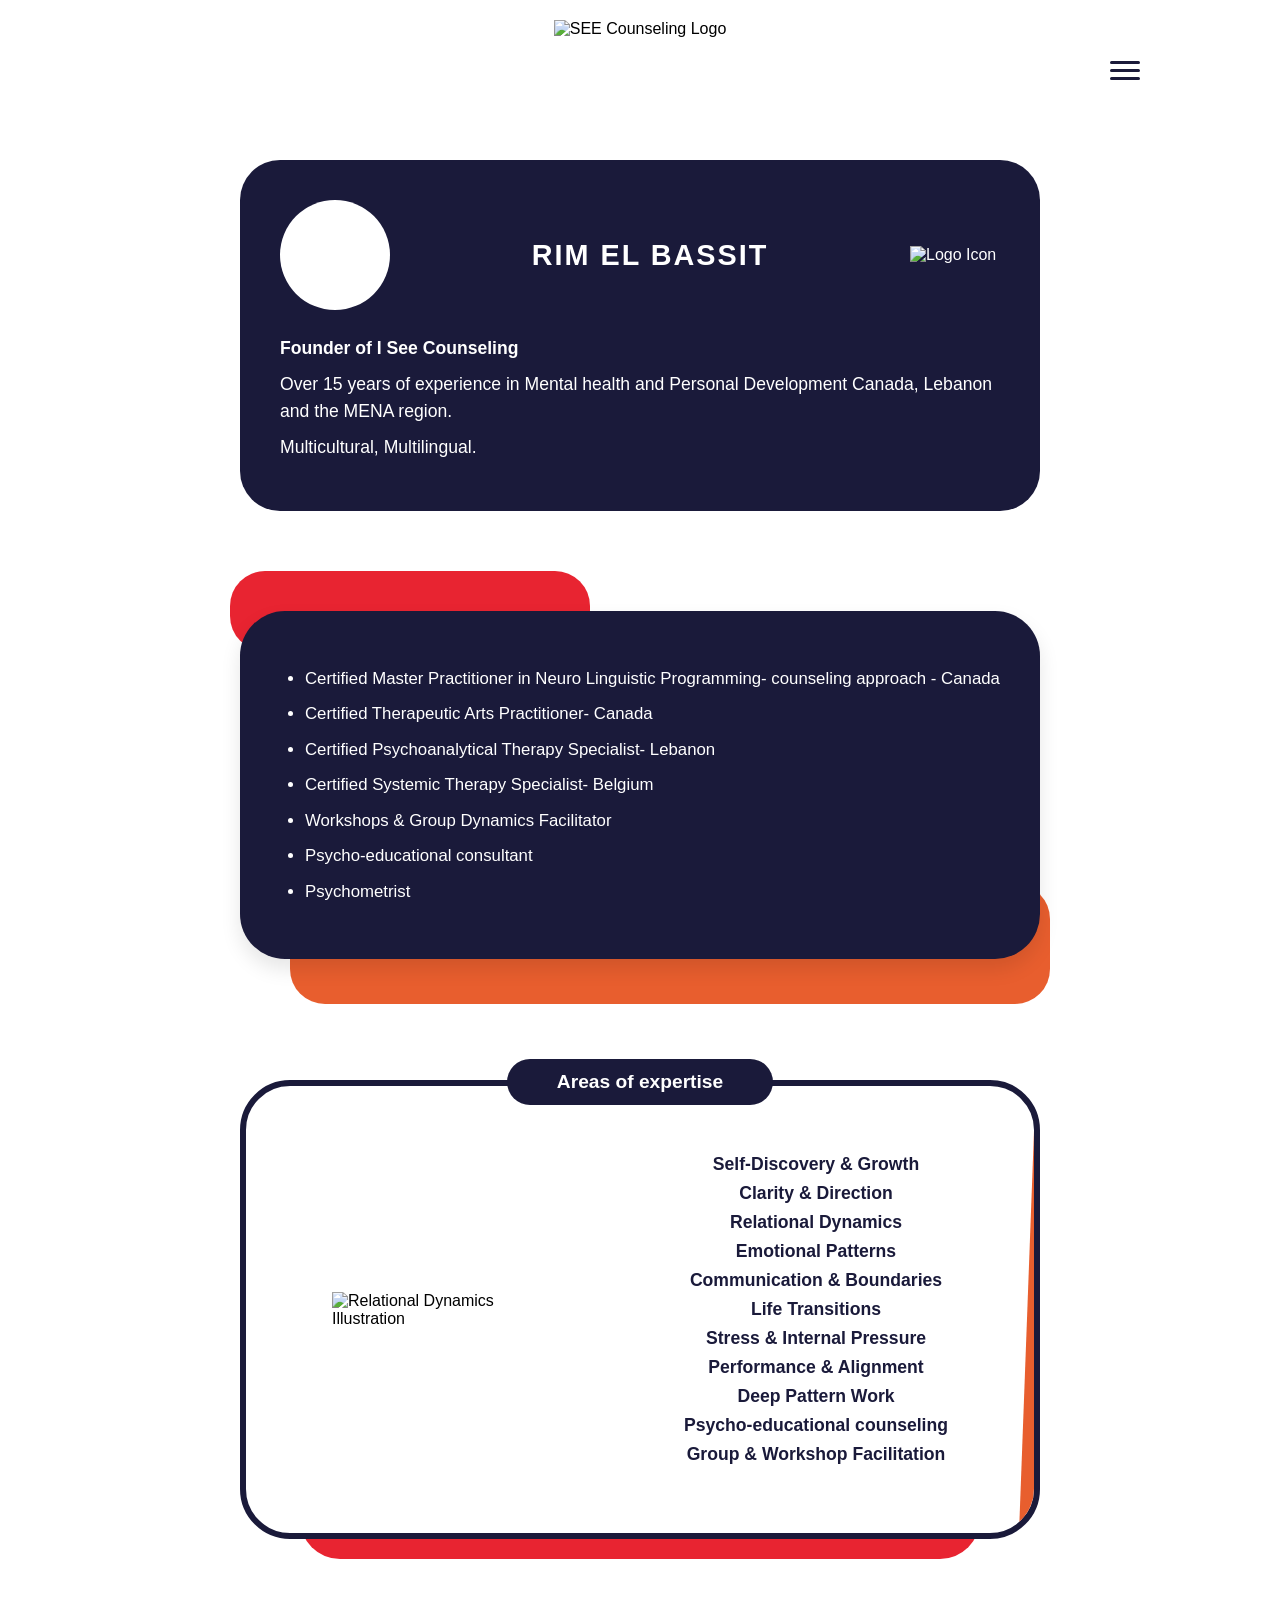
==== commit 1a3604c3: "Update about.html" ====
--- a/about.html
+++ b/about.html
@@ -4,14 +4,261 @@
     <meta charset="UTF-8">
     <meta name="viewport" content="width=device-width, initial-scale=1.0">
     <title>Who We Are - I See Counseling</title>
-    <link rel="stylesheet" href="style.css">
+    
+    <style>
+        :root {
+            --navy: #1A1A3A;
+            --red: #E82431;
+            --systemic-orange: #E85E2E;
+            --white: #ffffff;
+        }
+
+        body {
+            font-family: 'Segoe UI', Arial, sans-serif;
+            background-color: var(--white);
+            margin: 0;
+            padding: 0;
+            display: flex;
+            flex-direction: column;
+            align-items: center;
+        }
+
+        /* Header Layout */
+        .main-header {
+            width: 100%;
+            padding: 20px 0;
+            display: flex;
+            justify-content: center;
+        }
+
+        .header-content {
+            width: 90%;
+            max-width: 1000px;
+            display: flex;
+            justify-content: center;
+            align-items: center;
+            position: relative;
+        }
+
+        /* Ensure logo is visible */
+        .main-logo {
+            height: 100px;
+            width: auto;
+            display: block;
+        }
+
+        .menu-icon {
+            position: absolute;
+            right: 0;
+            cursor: pointer;
+            display: flex;
+            flex-direction: column;
+            gap: 5px;
+        }
+
+        .menu-icon span {
+            width: 30px;
+            height: 3px;
+            background-color: var(--navy);
+            border-radius: 2px;
+        }
+
+        .about-container {
+            max-width: 800px;
+            width: 95%;
+            margin-top: 20px;
+            padding-bottom: 80px;
+        }
+
+        /* Profile Card */
+        .profile-card {
+            background-color: var(--navy);
+            border-radius: 40px;
+            padding: 40px;
+            color: white;
+            position: relative;
+            margin-bottom: 80px;
+        }
+
+        .profile-header {
+            display: flex;
+            align-items: center;
+            justify-content: space-between;
+            margin-bottom: 25px;
+        }
+
+        .profile-pic-placeholder {
+            width: 110px;
+            height: 110px;
+            background-color: white;
+            border-radius: 50%;
+        }
+
+        .name-info h1 {
+            font-size: 1.8rem;
+            letter-spacing: 2px;
+            margin: 0;
+        }
+
+        .card-logo-icon {
+            width: 90px;
+            height: auto;
+        }
+
+        .profile-bio p {
+            font-size: 1.1rem;
+            line-height: 1.5;
+            margin: 10px 0;
+        }
+
+        /* Colored Blocks Behind Certifications */
+        .cert-wrapper {
+            position: relative;
+            padding: 20px 0;
+            margin-bottom: 80px;
+        }
+
+        .bg-block {
+            position: absolute;
+            border-radius: 35px;
+            z-index: 1;
+        }
+
+        /* Red block top-left */
+        .red-block {
+            background-color: var(--red);
+            width: 45%;
+            height: 80px;
+            top: -20px;
+            left: -10px;
+        }
+
+        /* Orange block bottom-right */
+        .orange-block {
+            background-color: var(--systemic-orange);
+            width: 95%;
+            height: 120px;
+            bottom: -25px;
+            right: -10px;
+        }
+
+        .cert-card {
+            position: relative;
+            z-index: 2; /* Sits above the blocks */
+            background-color: var(--navy);
+            border-radius: 45px;
+            padding: 40px;
+            color: white;
+            box-shadow: 0 10px 20px rgba(0,0,0,0.1);
+        }
+
+        .cert-card ul {
+            list-style-type: disc;
+            padding-left: 25px;
+        }
+
+        .cert-card li {
+            margin-bottom: 12px;
+            line-height: 1.4;
+            font-size: 1.05rem;
+        }
+
+        /* Expertise Section */
+        .expertise-label {
+            background-color: var(--navy);
+            color: white;
+            width: fit-content;
+            padding: 12px 50px;
+            border-radius: 30px;
+            margin: 0 auto -25px auto;
+            position: relative;
+            z-index: 4;
+            font-size: 1.2rem;
+            font-weight: bold;
+        }
+
+        .expertise-wrapper {
+            position: relative;
+        }
+
+        /* Red block behind bottom card */
+        .expertise-red-base {
+            background-color: var(--red);
+            width: 85%;
+            height: 100px;
+            bottom: -20px;
+            left: 7.5%;
+            position: absolute;
+            border-radius: 40px;
+            z-index: 1;
+        }
+
+        .expertise-card {
+            position: relative;
+            z-index: 2;
+            border: 6px solid var(--navy);
+            background-color: white;
+            border-radius: 50px;
+            padding: 60px 40px;
+            display: flex;
+            overflow: hidden;
+        }
+
+        .expertise-content {
+            display: flex;
+            align-items: center;
+            justify-content: space-around;
+            width: 100%;
+            gap: 40px;
+        }
+
+        .expertise-image img {
+            width: 220px;
+            height: auto;
+            display: block;
+        }
+
+        .expertise-list p {
+            color: var(--navy);
+            font-weight: bold;
+            margin: 8px 0;
+            font-size: 1.1rem;
+            text-align: center;
+        }
+
+        .orange-wedge {
+            position: absolute;
+            right: 0;
+            bottom: 0;
+            width: 60px;
+            height: 90%;
+            background-color: var(--systemic-orange);
+            clip-path: polygon(100% 0, 75% 100%, 100% 100%);
+        }
+
+        /* Mobile Adjustments */
+        @media (max-width: 768px) {
+            .expertise-content {
+                flex-direction: column;
+                text-align: center;
+            }
+            .profile-header {
+                flex-direction: column;
+                gap: 20px;
+                text-align: center;
+            }
+            .main-logo {
+                height: 70px;
+            }
+        }
+    </style>
 </head>
 <body>
 
-    <!-- Header with Logo and Menu -->
     <header class="main-header">
         <div class="header-content">
-            <img src="logo.png" alt="SEE Counseling Logo" class="main-logo">
+            <!-- Ensure these files are uploaded to the main GitHub folder -->
+            <img src="butterfly logo_2.png" alt="SEE Counseling Logo" class="main-logo">
             <div class="menu-icon">
                 <span></span>
                 <span></span>
@@ -28,7 +275,7 @@
                 <div class="name-info">
                     <h1>RIM EL BASSIT</h1>
                 </div>
-                <img src="logo.png" alt="Logo Icon" class="card-logo-icon">
+                <img src="butterfly logo_2.png" alt="Logo Icon" class="card-logo-icon">
             </div>
             <div class="profile-bio">
                 <p><strong>Founder of I See Counseling</strong></p>
@@ -37,7 +284,7 @@
             </div>
         </section>
 
-        <!-- Certifications with Red/Orange Blocks -->
+        <!-- Certifications Section with Blocks -->
         <section class="cert-wrapper">
             <div class="bg-block red-block"></div>
             <div class="bg-block orange-block"></div>
@@ -58,11 +305,12 @@
         <div class="expertise-label">Areas of expertise</div>
         
         <section class="expertise-wrapper">
-             <div class="bg-block expertise-red-base"></div>
+             <div class="expertise-red-base"></div>
              <div class="expertise-card">
                 <div class="expertise-content">
                     <div class="expertise-image">
-                        <img src="hands.jpg" alt="Relational Dynamics">
+                        <!-- Path must be exact -->
+                        <img src="2 hands.jpg" alt="Relational Dynamics Illustration">
                     </div>
                     <div class="expertise-list">
                         <p>Self-Discovery & Growth</p>
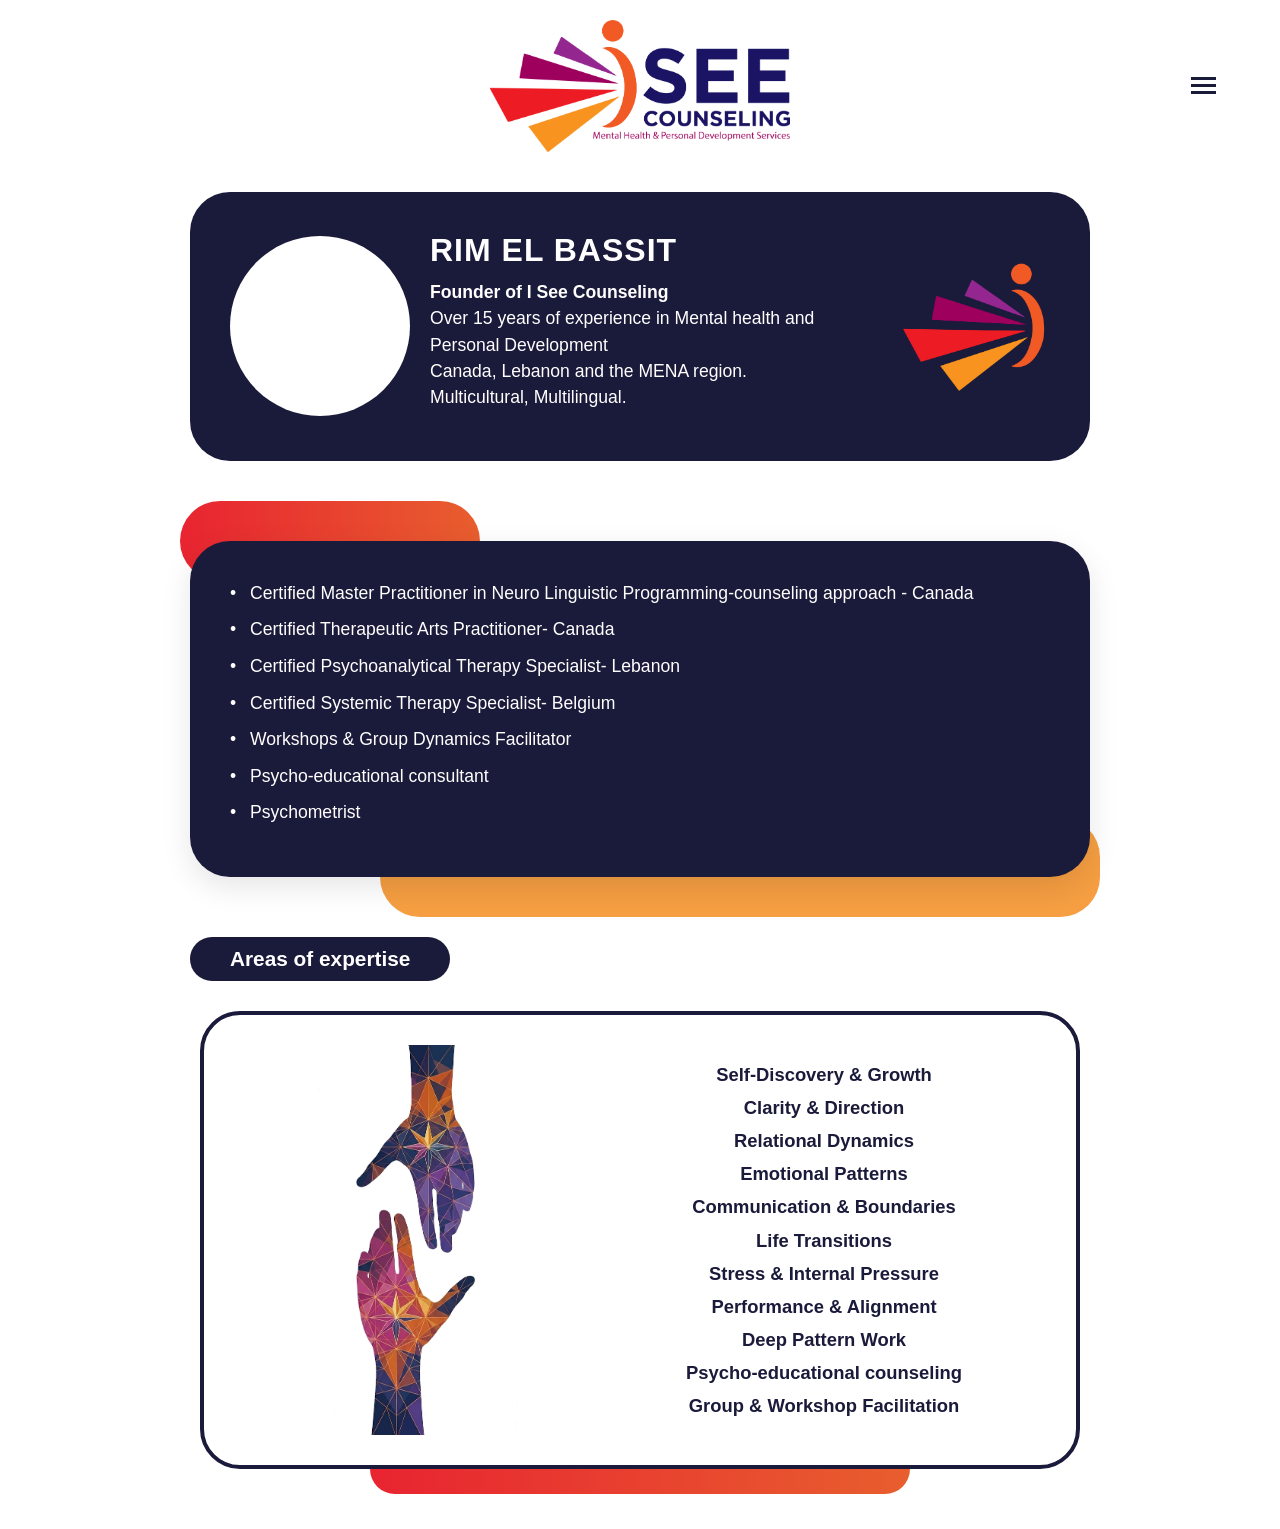
==== commit e2235289: "Update about.html for content and styling changes" ====
--- a/about.html
+++ b/about.html
@@ -3,294 +3,256 @@
 <head>
     <meta charset="UTF-8">
     <meta name="viewport" content="width=device-width, initial-scale=1.0">
-    <title>Who We Are - I See Counseling</title>
-    
+    <title>About - I See Counseling</title>
     <style>
         :root {
             --navy: #1A1A3A;
             --red: #E82431;
             --systemic-orange: #E85E2E;
-            --white: #ffffff;
+            --purple: #D067C0;
+            --maroon: #7A1A6B;
+            --light-orange: #F59E42;
         }
 
         body {
-            font-family: 'Segoe UI', Arial, sans-serif;
-            background-color: var(--white);
             margin: 0;
             padding: 0;
+            font-family: 'Segoe UI', Tahoma, Geneva, Verdana, sans-serif;
+            background-color: #ffffff;
+            color: #ffffff; /* White text for cards */
             display: flex;
             flex-direction: column;
             align-items: center;
         }
 
-        /* Header Layout */
-        .main-header {
+        /* --- Header Section --- */
+        header {
             width: 100%;
+            display: flex;
+            justify-content: center;
+            align-items: center;
             padding: 20px 0;
-            display: flex;
-            justify-content: center;
-        }
-
-        .header-content {
+            position: relative;
+        }
+
+        .main-logo {
+            max-width: 300px;
+            height: auto;
+        }
+
+        /* --- Hamburger Menu --- */
+        .menu-container {
+            position: absolute;
+            right: 5%;
+        }
+        #menu-toggle { display: none; }
+        .hamburger { cursor: pointer; padding: 10px; }
+        .hamburger div {
+            width: 25px; height: 3px; background-color: var(--navy); margin: 4px 0;
+        }
+        .dropdown-content {
+            display: none; position: absolute; right: 0; top: 40px;
+            background: white; min-width: 160px; box-shadow: 0 8px 16px rgba(0,0,0,0.1);
+            z-index: 100; border-radius: 4px;
+        }
+        .dropdown-content a {
+            color: var(--navy); padding: 12px 16px; text-decoration: none; display: block;
+        }
+        #menu-toggle:checked ~ .dropdown-content { display: block; }
+
+        /* --- Content Container --- */
+        .container {
             width: 90%;
-            max-width: 1000px;
-            display: flex;
-            justify-content: center;
-            align-items: center;
-            position: relative;
-        }
-
-        /* Ensure logo is visible */
-        .main-logo {
-            height: 100px;
-            width: auto;
-            display: block;
-        }
-
-        .menu-icon {
-            position: absolute;
-            right: 0;
-            cursor: pointer;
-            display: flex;
-            flex-direction: column;
-            gap: 5px;
-        }
-
-        .menu-icon span {
-            width: 30px;
-            height: 3px;
+            max-width: 900px;
+            margin-top: 20px;
+            padding-bottom: 50px;
+        }
+
+        /* --- Top Bio Card --- */
+        .bio-card {
             background-color: var(--navy);
-            border-radius: 2px;
-        }
-
-        .about-container {
-            max-width: 800px;
-            width: 95%;
-            margin-top: 20px;
-            padding-bottom: 80px;
-        }
-
-        /* Profile Card */
-        .profile-card {
-            background-color: var(--navy);
             border-radius: 40px;
             padding: 40px;
-            color: white;
-            position: relative;
-            margin-bottom: 80px;
-        }
-
-        .profile-header {
-            display: flex;
-            align-items: center;
-            justify-content: space-between;
-            margin-bottom: 25px;
-        }
-
-        .profile-pic-placeholder {
-            width: 110px;
-            height: 110px;
+            display: flex;
+            flex-wrap: wrap;
+            align-items: center;
+            gap: 20px;
+            position: relative;
+            text-align: left;
+        }
+
+        .photo-placeholder {
+            width: 180px;
+            height: 180px;
             background-color: white;
             border-radius: 50%;
-        }
-
-        .name-info h1 {
-            font-size: 1.8rem;
-            letter-spacing: 2px;
+            flex-shrink: 0;
+        }
+
+        .bio-text { flex: 1; }
+        .bio-text h1 { margin: 0; font-size: 2rem; letter-spacing: 1px; }
+        .bio-text p { margin: 10px 0; line-height: 1.5; font-size: 1.1rem; }
+
+        .card-logo {
+            width: 150px;
+            height: auto;
+            margin-left: auto;
+        }
+
+        /* --- Middle Certification Card with Background Accents --- */
+        .cert-section {
+            position: relative;
+            margin-top: 60px;
+            padding: 20px 0;
+        }
+
+        .bg-accent-red {
+            position: absolute;
+            top: -20px; left: -10px;
+            width: 300px; height: 80px;
+            background: linear-gradient(to right, var(--red), var(--systemic-orange));
+            border-radius: 40px;
+            z-index: -1;
+        }
+
+        .bg-accent-orange {
+            position: absolute;
+            bottom: -20px; right: -10px;
+            width: 80%; height: 100px;
+            background: var(--light-orange);
+            border-radius: 40px;
+            z-index: -1;
+        }
+
+        .cert-card {
+            background-color: var(--navy);
+            border-radius: 40px;
+            padding: 40px;
+            text-align: left;
+            box-shadow: 0 10px 30px rgba(0,0,0,0.1);
+        }
+
+        .cert-card ul {
+            list-style: none;
+            padding: 0;
             margin: 0;
         }
 
-        .card-logo-icon {
-            width: 90px;
-            height: auto;
-        }
-
-        .profile-bio p {
+        .cert-card li {
+            position: relative;
+            padding-left: 20px;
+            margin-bottom: 12px;
             font-size: 1.1rem;
-            line-height: 1.5;
-            margin: 10px 0;
-        }
-
-        /* Colored Blocks Behind Certifications */
-        .cert-wrapper {
-            position: relative;
-            padding: 20px 0;
-            margin-bottom: 80px;
-        }
-
-        .bg-block {
-            position: absolute;
-            border-radius: 35px;
-            z-index: 1;
-        }
-
-        /* Red block top-left */
-        .red-block {
-            background-color: var(--red);
-            width: 45%;
-            height: 80px;
-            top: -20px;
-            left: -10px;
-        }
-
-        /* Orange block bottom-right */
-        .orange-block {
-            background-color: var(--systemic-orange);
-            width: 95%;
-            height: 120px;
-            bottom: -25px;
-            right: -10px;
-        }
-
-        .cert-card {
-            position: relative;
-            z-index: 2; /* Sits above the blocks */
-            background-color: var(--navy);
-            border-radius: 45px;
-            padding: 40px;
+            line-height: 1.4;
+        }
+
+        .cert-card li::before {
+            content: "•";
+            position: absolute;
+            left: 0;
             color: white;
-            box-shadow: 0 10px 20px rgba(0,0,0,0.1);
-        }
-
-        .cert-card ul {
-            list-style-type: disc;
-            padding-left: 25px;
-        }
-
-        .cert-card li {
-            margin-bottom: 12px;
-            line-height: 1.4;
-            font-size: 1.05rem;
-        }
-
-        /* Expertise Section */
-        .expertise-label {
+        }
+
+        /* --- Expertise Section --- */
+        .expertise-header {
             background-color: var(--navy);
             color: white;
-            width: fit-content;
-            padding: 12px 50px;
-            border-radius: 30px;
-            margin: 0 auto -25px auto;
-            position: relative;
-            z-index: 4;
-            font-size: 1.2rem;
+            display: inline-block;
+            padding: 10px 40px;
+            border-radius: 25px;
             font-weight: bold;
-        }
-
-        .expertise-wrapper {
-            position: relative;
-        }
-
-        /* Red block behind bottom card */
-        .expertise-red-base {
-            background-color: var(--red);
-            width: 85%;
-            height: 100px;
-            bottom: -20px;
-            left: 7.5%;
-            position: absolute;
-            border-radius: 40px;
-            z-index: 1;
+            font-size: 1.3rem;
+            margin: 40px 0 20px;
+        }
+
+        .expertise-outer {
+            position: relative;
+            padding: 10px;
+        }
+
+        .expertise-bg {
+            position: absolute;
+            bottom: -15px; left: 50%;
+            transform: translateX(-50%);
+            width: 60%; height: 50px;
+            background: linear-gradient(to right, var(--red), var(--systemic-orange));
+            border-radius: 25px;
+            z-index: -1;
         }
 
         .expertise-card {
-            position: relative;
-            z-index: 2;
-            border: 6px solid var(--navy);
-            background-color: white;
-            border-radius: 50px;
-            padding: 60px 40px;
-            display: flex;
-            overflow: hidden;
-        }
-
-        .expertise-content {
+            border: 4px solid var(--navy);
+            border-radius: 40px;
+            padding: 30px;
             display: flex;
             align-items: center;
             justify-content: space-around;
-            width: 100%;
-            gap: 40px;
-        }
-
-        .expertise-image img {
-            width: 220px;
+            flex-wrap: wrap;
+            color: var(--navy);
+            background: white;
+        }
+
+        .expertise-img {
+            max-width: 200px;
             height: auto;
-            display: block;
-        }
-
-        .expertise-list p {
-            color: var(--navy);
+        }
+
+        .expertise-list {
+            text-align: center;
             font-weight: bold;
-            margin: 8px 0;
-            font-size: 1.1rem;
-            text-align: center;
-        }
-
-        .orange-wedge {
-            position: absolute;
-            right: 0;
-            bottom: 0;
-            width: 60px;
-            height: 90%;
-            background-color: var(--systemic-orange);
-            clip-path: polygon(100% 0, 75% 100%, 100% 100%);
-        }
-
-        /* Mobile Adjustments */
+            font-size: 1.15rem;
+            line-height: 1.8;
+        }
+
+        /* --- Responsive Tweaks --- */
         @media (max-width: 768px) {
-            .expertise-content {
-                flex-direction: column;
-                text-align: center;
-            }
-            .profile-header {
-                flex-direction: column;
-                gap: 20px;
-                text-align: center;
-            }
-            .main-logo {
-                height: 70px;
-            }
+            .bio-card { text-align: center; justify-content: center; }
+            .card-logo { margin: 20px auto 0; }
+            .expertise-card { flex-direction: column; gap: 20px; }
+            .bg-accent-orange { width: 95%; }
         }
     </style>
 </head>
 <body>
 
-    <header class="main-header">
-        <div class="header-content">
-            <!-- Ensure these files are uploaded to the main GitHub folder -->
-            <img src="butterfly logo_2.png" alt="SEE Counseling Logo" class="main-logo">
-            <div class="menu-icon">
-                <span></span>
-                <span></span>
-                <span></span>
-            </div>
+    <header>
+        <img src="images/main-logo.png" alt="I See Counseling" class="main-logo">
+        <div class="menu-container">
+            <input type="checkbox" id="menu-toggle">
+            <label for="menu-toggle" class="hamburger">
+                <div></div><div></div><div></div>
+            </label>
+            <nav class="dropdown-content">
+                <a href="index.html">Home</a>
+                <a href="#">Services</a>
+                <a href="#">Vision</a>
+                <a href="#">Contact Us</a>
+            </nav>
         </div>
     </header>
 
-    <div class="about-container">
-        <!-- Profile Card -->
-        <section class="profile-card">
-            <div class="profile-header">
-                <div class="profile-pic-placeholder"></div>
-                <div class="name-info">
-                    <h1>RIM EL BASSIT</h1>
-                </div>
-                <img src="butterfly logo_2.png" alt="Logo Icon" class="card-logo-icon">
+    <div class="container">
+        
+        <!-- Bio Card -->
+        <section class="bio-card">
+            <div class="photo-placeholder"></div>
+            <div class="bio-text">
+                <h1>RIM EL BASSIT</h1>
+                <p><strong>Founder of I See Counseling</strong><br>
+                Over 15 years of experience in Mental health and Personal Development<br>
+                Canada, Lebanon and the MENA region.<br>
+                Multicultural, Multilingual.</p>
             </div>
-            <div class="profile-bio">
-                <p><strong>Founder of I See Counseling</strong></p>
-                <p>Over 15 years of experience in Mental health and Personal Development Canada, Lebanon and the MENA region.</p>
-                <p>Multicultural, Multilingual.</p>
-            </div>
+            <img src="images/butterfly-logo.png" alt="Logo" class="card-logo">
         </section>
 
-        <!-- Certifications Section with Blocks -->
-        <section class="cert-wrapper">
-            <div class="bg-block red-block"></div>
-            <div class="bg-block orange-block"></div>
+        <!-- Certifications with overlapping accents -->
+        <section class="cert-section">
+            <div class="bg-accent-red"></div>
+            <div class="bg-accent-orange"></div>
             <div class="cert-card">
                 <ul>
-                    <li>Certified Master Practitioner in Neuro Linguistic Programming- counseling approach - Canada</li>
+                    <li>Certified Master Practitioner in Neuro Linguistic Programming-counseling approach - Canada</li>
                     <li>Certified Therapeutic Arts Practitioner- Canada</li>
                     <li>Certified Psychoanalytical Therapy Specialist- Lebanon</li>
                     <li>Certified Systemic Therapy Specialist- Belgium</li>
@@ -302,33 +264,28 @@
         </section>
 
         <!-- Expertise Section -->
-        <div class="expertise-label">Areas of expertise</div>
+        <div class="expertise-header">Areas of expertise</div>
         
-        <section class="expertise-wrapper">
-             <div class="expertise-red-base"></div>
-             <div class="expertise-card">
-                <div class="expertise-content">
-                    <div class="expertise-image">
-                        <!-- Path must be exact -->
-                        <img src="2 hands.jpg" alt="Relational Dynamics Illustration">
-                    </div>
-                    <div class="expertise-list">
-                        <p>Self-Discovery & Growth</p>
-                        <p>Clarity & Direction</p>
-                        <p>Relational Dynamics</p>
-                        <p>Emotional Patterns</p>
-                        <p>Communication & Boundaries</p>
-                        <p>Life Transitions</p>
-                        <p>Stress & Internal Pressure</p>
-                        <p>Performance & Alignment</p>
-                        <p>Deep Pattern Work</p>
-                        <p>Psycho-educational counseling</p>
-                        <p>Group & Workshop Facilitation</p>
-                    </div>
+        <section class="expertise-outer">
+            <div class="expertise-bg"></div>
+            <div class="expertise-card">
+                <img src="images/2 hands.png" alt="Expertise" class="expertise-img">
+                <div class="expertise-list">
+                    Self-Discovery & Growth<br>
+                    Clarity & Direction<br>
+                    Relational Dynamics<br>
+                    Emotional Patterns<br>
+                    Communication & Boundaries<br>
+                    Life Transitions<br>
+                    Stress & Internal Pressure<br>
+                    Performance & Alignment<br>
+                    Deep Pattern Work<br>
+                    Psycho-educational counseling<br>
+                    Group & Workshop Facilitation
                 </div>
-                <div class="orange-wedge"></div>
-             </div>
+            </div>
         </section>
+
     </div>
 
 </body>
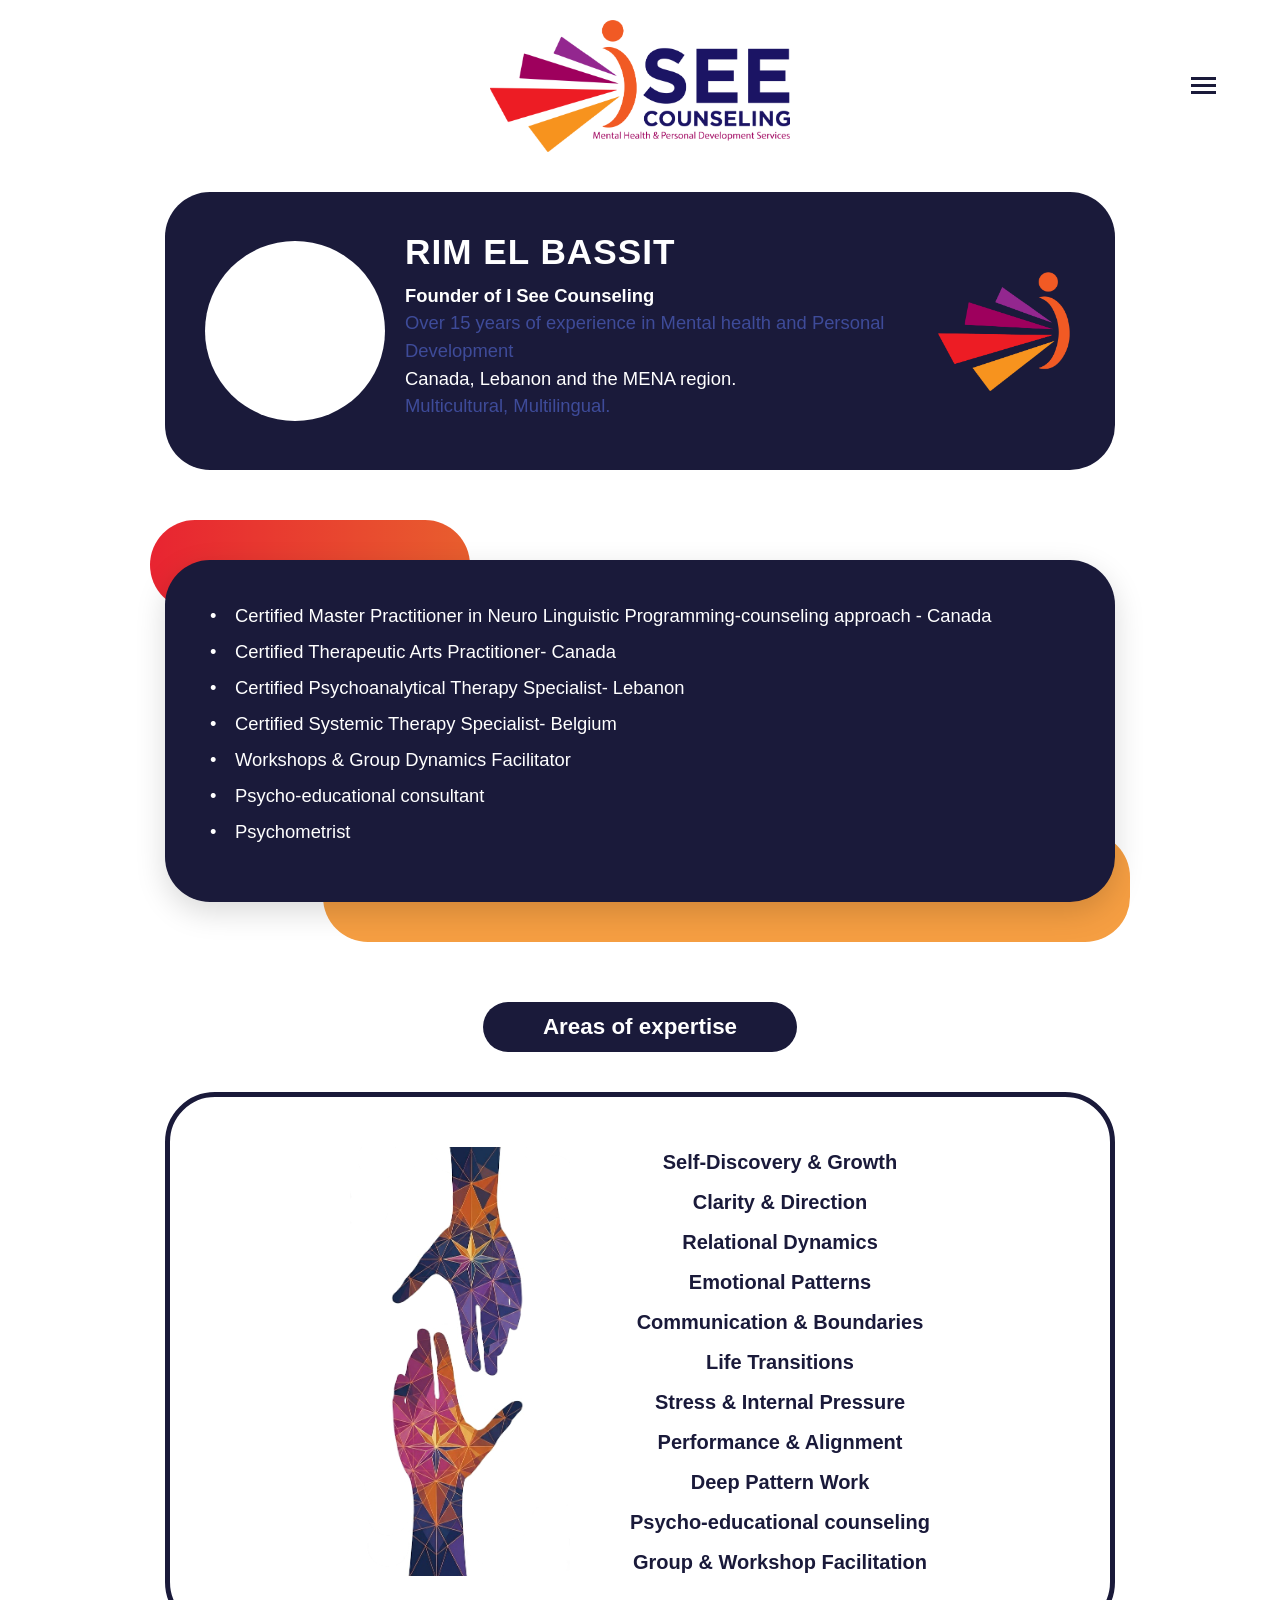
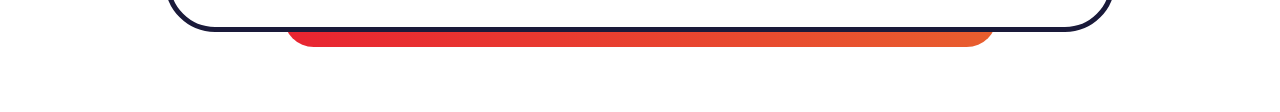
==== commit 5eae0160: "Refactor styles and improve layout in about.html" ====
--- a/about.html
+++ b/about.html
@@ -6,12 +6,13 @@
     <title>About - I See Counseling</title>
     <style>
         :root {
-            --navy: #1A1A3A;
+            /* Navy matched to the logo provided in the model */
+            --navy: #1A1A3A; 
             --red: #E82431;
             --systemic-orange: #E85E2E;
-            --purple: #D067C0;
-            --maroon: #7A1A6B;
             --light-orange: #F59E42;
+            /* Blue for specific bio highlights */
+            --bio-blue: #3E4B99; 
         }
 
         body {
@@ -19,10 +20,10 @@
             padding: 0;
             font-family: 'Segoe UI', Tahoma, Geneva, Verdana, sans-serif;
             background-color: #ffffff;
-            color: #ffffff; /* White text for cards */
             display: flex;
             flex-direction: column;
             align-items: center;
+            overflow-x: hidden;
         }
 
         /* --- Header Section --- */
@@ -60,18 +61,21 @@
         }
         #menu-toggle:checked ~ .dropdown-content { display: block; }
 
-        /* --- Content Container --- */
+        /* --- Main Layout --- */
         .container {
             width: 90%;
-            max-width: 900px;
+            max-width: 950px;
             margin-top: 20px;
-            padding-bottom: 50px;
+            padding-bottom: 80px;
+            display: flex;
+            flex-direction: column;
+            align-items: center; /* Centers all direct children */
         }
 
         /* --- Top Bio Card --- */
         .bio-card {
             background-color: var(--navy);
-            border-radius: 40px;
+            border-radius: 45px;
             padding: 40px;
             display: flex;
             flex-wrap: wrap;
@@ -79,6 +83,9 @@
             gap: 20px;
             position: relative;
             text-align: left;
+            color: #ffffff;
+            width: 100%;
+            box-sizing: border-box;
         }
 
         .photo-placeholder {
@@ -90,126 +97,123 @@
         }
 
         .bio-text { flex: 1; }
-        .bio-text h1 { margin: 0; font-size: 2rem; letter-spacing: 1px; }
-        .bio-text p { margin: 10px 0; line-height: 1.5; font-size: 1.1rem; }
+        .bio-text h1 { margin: 0; font-size: 2.2rem; letter-spacing: 1px; color: white; }
+        .bio-text p { margin: 10px 0; line-height: 1.5; font-size: 1.15rem; }
+        
+        .blue-text { color: var(--bio-blue); font-weight: 500; }
 
         .card-logo {
-            width: 150px;
+            width: 140px;
             height: auto;
             margin-left: auto;
         }
 
-        /* --- Middle Certification Card with Background Accents --- */
+        /* --- Middle Certification Card --- */
         .cert-section {
             position: relative;
-            margin-top: 60px;
+            margin-top: 70px;
             padding: 20px 0;
+            width: 100%;
         }
 
         .bg-accent-red {
             position: absolute;
-            top: -20px; left: -10px;
-            width: 300px; height: 80px;
+            top: -20px; left: -15px;
+            width: 320px; height: 90px;
             background: linear-gradient(to right, var(--red), var(--systemic-orange));
-            border-radius: 40px;
+            border-radius: 45px;
             z-index: -1;
         }
 
         .bg-accent-orange {
             position: absolute;
-            bottom: -20px; right: -10px;
-            width: 80%; height: 100px;
+            bottom: -20px; right: -15px;
+            width: 85%; height: 110px;
             background: var(--light-orange);
-            border-radius: 40px;
+            border-radius: 45px;
             z-index: -1;
         }
 
         .cert-card {
             background-color: var(--navy);
-            border-radius: 40px;
-            padding: 40px;
+            border-radius: 45px;
+            padding: 45px;
             text-align: left;
-            box-shadow: 0 10px 30px rgba(0,0,0,0.1);
-        }
-
-        .cert-card ul {
-            list-style: none;
-            padding: 0;
-            margin: 0;
-        }
-
+            color: white;
+            box-shadow: 0 10px 30px rgba(0,0,0,0.15);
+        }
+
+        .cert-card ul { list-style: none; padding: 0; margin: 0; }
         .cert-card li {
-            position: relative;
-            padding-left: 20px;
-            margin-bottom: 12px;
-            font-size: 1.1rem;
-            line-height: 1.4;
-        }
-
+            position: relative; padding-left: 25px; margin-bottom: 14px; font-size: 1.15rem;
+        }
         .cert-card li::before {
-            content: "•";
-            position: absolute;
-            left: 0;
-            color: white;
-        }
-
-        /* --- Expertise Section --- */
+            content: "•"; position: absolute; left: 0; color: white;
+        }
+
+        /* --- Centered Heading --- */
         .expertise-header {
             background-color: var(--navy);
             color: white;
+            padding: 12px 60px;
+            border-radius: 30px;
+            font-weight: bold;
+            font-size: 1.4rem;
+            margin: 80px 0 40px; /* Space between card above and card below */
+            text-align: center;
             display: inline-block;
-            padding: 10px 40px;
-            border-radius: 25px;
-            font-weight: bold;
-            font-size: 1.3rem;
-            margin: 40px 0 20px;
-        }
-
+        }
+
+        /* --- Bottom Expertise Card --- */
         .expertise-outer {
             position: relative;
-            padding: 10px;
-        }
-
-        .expertise-bg {
+            width: 100%;
+        }
+
+        .expertise-bg-line {
             position: absolute;
             bottom: -15px; left: 50%;
             transform: translateX(-50%);
-            width: 60%; height: 50px;
+            width: 75%; height: 60px;
             background: linear-gradient(to right, var(--red), var(--systemic-orange));
-            border-radius: 25px;
+            border-radius: 30px;
             z-index: -1;
         }
 
         .expertise-card {
-            border: 4px solid var(--navy);
-            border-radius: 40px;
-            padding: 30px;
-            display: flex;
-            align-items: center;
-            justify-content: space-around;
-            flex-wrap: wrap;
+            border: 5px solid var(--navy);
+            border-radius: 50px;
+            padding: 45px;
+            display: flex;
+            align-items: center;
+            justify-content: center;
+            gap: 60px;
             color: var(--navy);
             background: white;
+            box-sizing: border-box;
         }
 
         .expertise-img {
-            max-width: 200px;
+            max-width: 220px;
             height: auto;
         }
 
         .expertise-list {
-            text-align: center;
+            text-align: center; 
             font-weight: bold;
-            font-size: 1.15rem;
-            line-height: 1.8;
-        }
-
-        /* --- Responsive Tweaks --- */
+            font-size: 1.25rem;
+            line-height: 2;
+        }
+
+        /* --- Mobile Responsiveness --- */
         @media (max-width: 768px) {
             .bio-card { text-align: center; justify-content: center; }
             .card-logo { margin: 20px auto 0; }
-            .expertise-card { flex-direction: column; gap: 20px; }
+            .expertise-card { flex-direction: column; gap: 30px; padding: 30px; }
+            .expertise-img { max-width: 180px; }
             .bg-accent-orange { width: 95%; }
+            .expertise-bg-line { width: 90%; }
+            .expertise-header { font-size: 1.2rem; padding: 10px 40px; }
         }
     </style>
 </head>
@@ -239,14 +243,14 @@
             <div class="bio-text">
                 <h1>RIM EL BASSIT</h1>
                 <p><strong>Founder of I See Counseling</strong><br>
-                Over 15 years of experience in Mental health and Personal Development<br>
+                <span class="blue-text">Over 15 years of experience in Mental health and Personal Development</span><br>
                 Canada, Lebanon and the MENA region.<br>
-                Multicultural, Multilingual.</p>
+                <span class="blue-text">Multicultural, Multilingual.</span></p>
             </div>
             <img src="images/butterfly-logo.png" alt="Logo" class="card-logo">
         </section>
 
-        <!-- Certifications with overlapping accents -->
+        <!-- Certifications -->
         <section class="cert-section">
             <div class="bg-accent-red"></div>
             <div class="bg-accent-orange"></div>
@@ -263,11 +267,12 @@
             </div>
         </section>
 
-        <!-- Expertise Section -->
+        <!-- Centered Sentence Label -->
         <div class="expertise-header">Areas of expertise</div>
         
+        <!-- Bottom Section -->
         <section class="expertise-outer">
-            <div class="expertise-bg"></div>
+            <div class="expertise-bg-line"></div>
             <div class="expertise-card">
                 <img src="images/2 hands.png" alt="Expertise" class="expertise-img">
                 <div class="expertise-list">
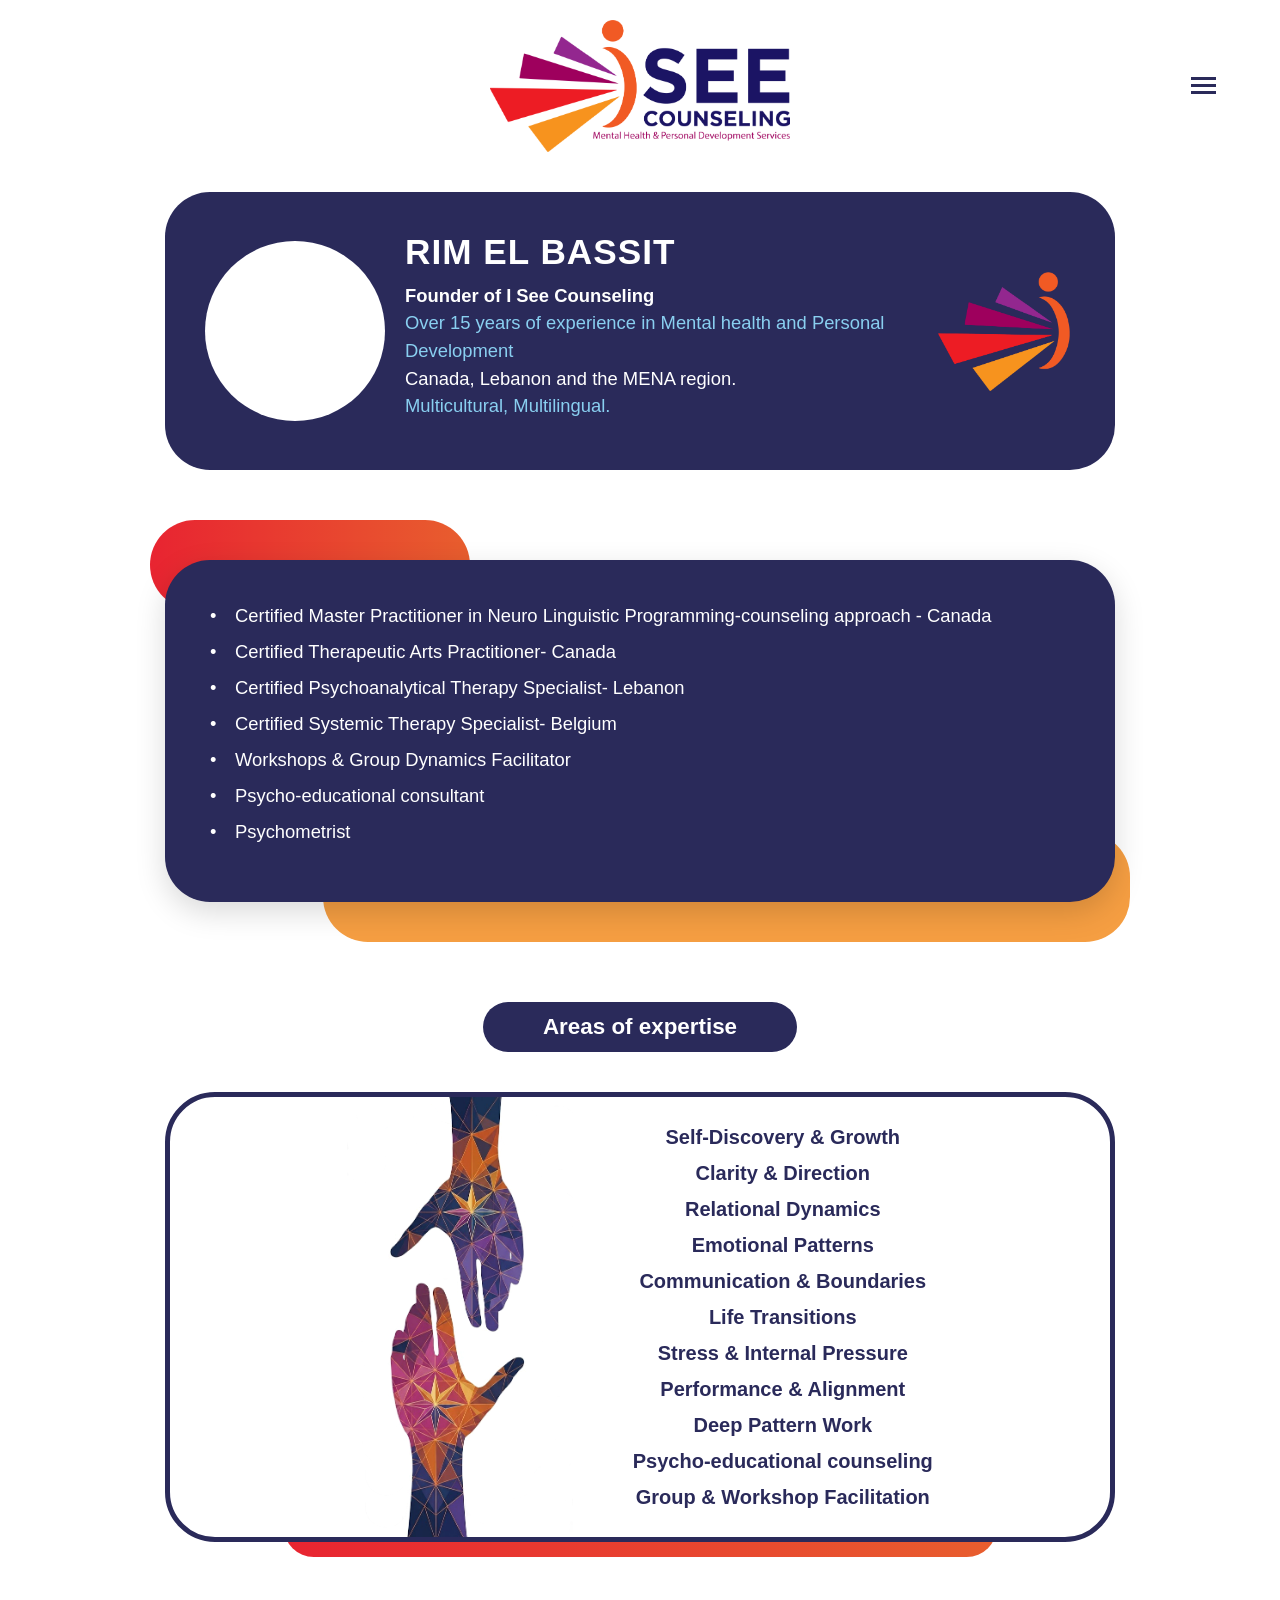
==== commit adb1ff03: "Update color variables and styling in about.html" ====
--- a/about.html
+++ b/about.html
@@ -6,13 +6,13 @@
     <title>About - I See Counseling</title>
     <style>
         :root {
-            /* Navy matched to the logo provided in the model */
-            --navy: #1A1A3A; 
+            /* Lighter Navy for a softer professional look */
+            --navy: #2A2A5A; 
             --red: #E82431;
             --systemic-orange: #E85E2E;
             --light-orange: #F59E42;
-            /* Blue for specific bio highlights */
-            --bio-blue: #3E4B99; 
+            /* Baby Blue for requested bio text highlights */
+            --baby-blue: #89CFF0; 
         }
 
         body {
@@ -69,7 +69,7 @@
             padding-bottom: 80px;
             display: flex;
             flex-direction: column;
-            align-items: center; /* Centers all direct children */
+            align-items: center; 
         }
 
         /* --- Top Bio Card --- */
@@ -100,7 +100,8 @@
         .bio-text h1 { margin: 0; font-size: 2.2rem; letter-spacing: 1px; color: white; }
         .bio-text p { margin: 10px 0; line-height: 1.5; font-size: 1.15rem; }
         
-        .blue-text { color: var(--bio-blue); font-weight: 500; }
+        /* Baby Blue text styling */
+        .highlight-text { color: var(--baby-blue); font-weight: 500; }
 
         .card-logo {
             width: 140px;
@@ -151,7 +152,7 @@
             content: "•"; position: absolute; left: 0; color: white;
         }
 
-        /* --- Centered Heading --- */
+        /* --- Centered Label --- */
         .expertise-header {
             background-color: var(--navy);
             color: white;
@@ -159,7 +160,7 @@
             border-radius: 30px;
             font-weight: bold;
             font-size: 1.4rem;
-            margin: 80px 0 40px; /* Space between card above and card below */
+            margin: 80px 0 40px;
             text-align: center;
             display: inline-block;
         }
@@ -183,7 +184,7 @@
         .expertise-card {
             border: 5px solid var(--navy);
             border-radius: 50px;
-            padding: 45px;
+            padding: 0 45px; /* Removed top/bottom padding to let img touch border */
             display: flex;
             align-items: center;
             justify-content: center;
@@ -191,29 +192,43 @@
             color: var(--navy);
             background: white;
             box-sizing: border-box;
-        }
-
+            height: 450px; /* Set height to control the stretch */
+            overflow: hidden;
+        }
+
+        /* Stretches img to touch top and bottom border */
         .expertise-img {
-            max-width: 220px;
-            height: auto;
+            height: 100%;
+            width: auto;
+            object-fit: cover;
+            display: block;
         }
 
         .expertise-list {
             text-align: center; 
             font-weight: bold;
             font-size: 1.25rem;
-            line-height: 2;
+            line-height: 1.8;
+            padding: 20px 0;
         }
 
         /* --- Mobile Responsiveness --- */
         @media (max-width: 768px) {
             .bio-card { text-align: center; justify-content: center; }
             .card-logo { margin: 20px auto 0; }
-            .expertise-card { flex-direction: column; gap: 30px; padding: 30px; }
-            .expertise-img { max-width: 180px; }
+            .expertise-card { 
+                flex-direction: column; 
+                height: auto; 
+                padding: 30px; 
+                gap: 20px;
+            }
+            .expertise-img { 
+                width: 100%; 
+                height: 200px; 
+                object-fit: contain; 
+            }
             .bg-accent-orange { width: 95%; }
             .expertise-bg-line { width: 90%; }
-            .expertise-header { font-size: 1.2rem; padding: 10px 40px; }
         }
     </style>
 </head>
@@ -243,9 +258,9 @@
             <div class="bio-text">
                 <h1>RIM EL BASSIT</h1>
                 <p><strong>Founder of I See Counseling</strong><br>
-                <span class="blue-text">Over 15 years of experience in Mental health and Personal Development</span><br>
+                <span class="highlight-text">Over 15 years of experience in Mental health and Personal Development</span><br>
                 Canada, Lebanon and the MENA region.<br>
-                <span class="blue-text">Multicultural, Multilingual.</span></p>
+                <span class="highlight-text">Multicultural, Multilingual.</span></p>
             </div>
             <img src="images/butterfly-logo.png" alt="Logo" class="card-logo">
         </section>
